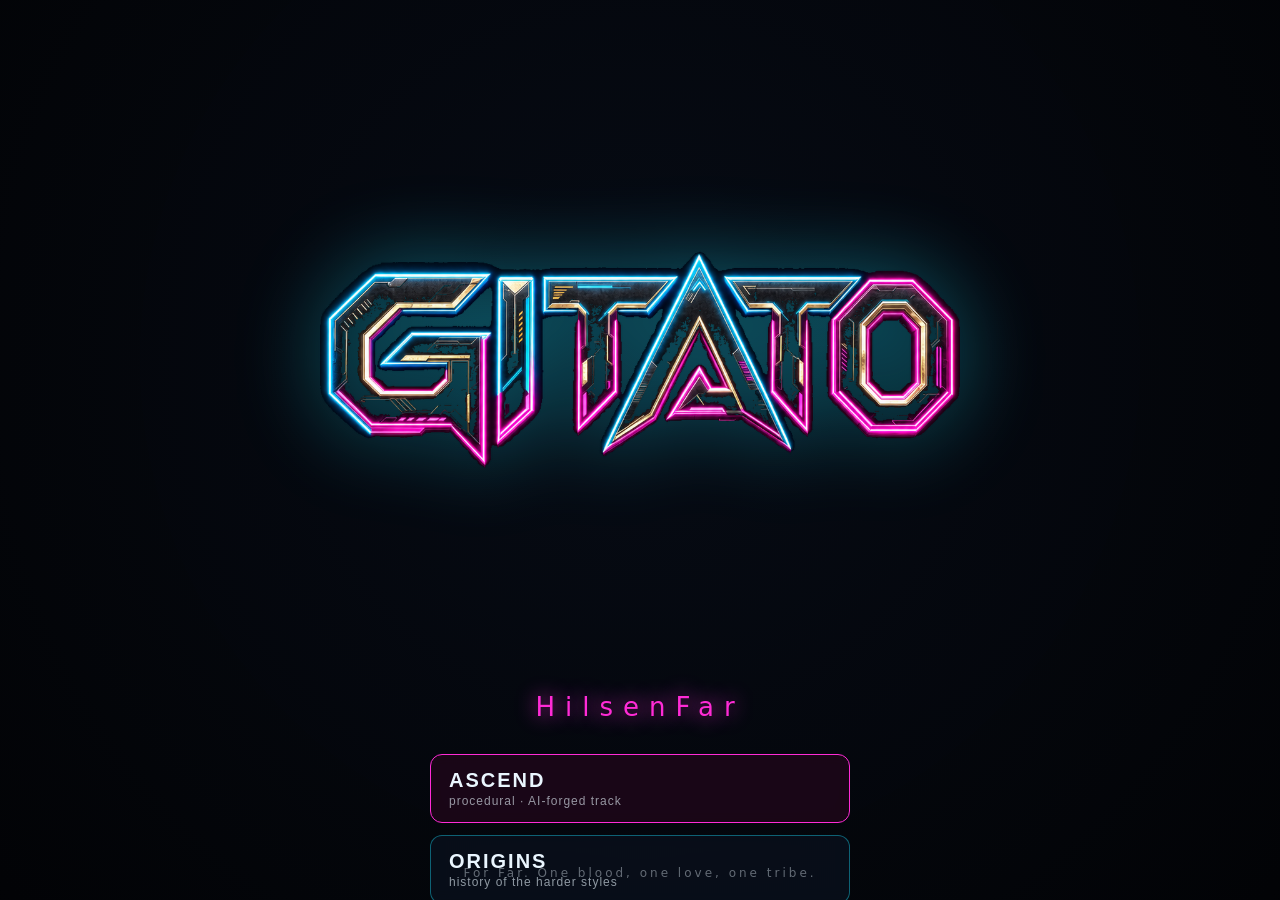
==== index.html @ 451d76e0 "Android app: signed TWA APK + assetlinks + download link on the title screen Co-Authored-By: Claude " ====
<!doctype html>
<html lang="en">
<head>
  <meta charset="utf-8" />
  <meta name="viewport" content="width=device-width, initial-scale=1, viewport-fit=cover" />
  <title>GITATO – HilsenFar</title>
  <meta name="description" content="REZ-style on-rails rhythm flyer for the hard-electronic underground. Play in your browser." />
  <meta name="theme-color" content="#04060a" />
  <link rel="manifest" href="./manifest.webmanifest" />
  <link rel="icon" type="image/png" href="./icons/icon-192.png" />
  <link rel="apple-touch-icon" href="./icons/icon-180.png" />
  <meta property="og:title" content="GITATO – HilsenFar" />
  <meta property="og:description" content="On-rails lock-on rhythm flyer. Hard genres, synesthetic visuals, play free in the browser." />
  <link rel="stylesheet" href="./style.css" />
  <script>
    // PWA: register only on real https deploys (not localhost dev, not Electron file://)
    if ('serviceWorker' in navigator && location.protocol === 'https:') {
      addEventListener('load', () => navigator.serviceWorker.register('./sw.js'));
    }
  </script>
</head>
<body>
  <canvas id="game"></canvas>

  <!-- HUD overlay -->
  <div id="hud" class="hidden">
    <div id="hud-top">
      <div id="combo"><span id="combo-x">x0</span><span id="combo-label">COMBO</span></div>
      <div id="score-wrap"><span id="score">0</span><span id="score-label">SCORE</span></div>
    </div>
    <div id="hud-left">
      <div id="energy-wrap"><div id="energy-bar"></div></div>
      <div id="energy-label">ENERGY</div>
    </div>
    <div id="hud-right">
      <div id="drop-wrap"><div id="drop-bar"></div></div>
      <div id="drop-label">DROP</div>
    </div>
    <div id="judgement"></div>
    <div id="rank-flash"></div>
    <div id="rec-dot" class="hidden">● REC</div>
    <div id="theme-badge"></div>
  </div>

  <!-- Reticle -->
  <div id="reticle" class="hidden"></div>
  <!-- Touch DROP button (coarse pointers only; lights up when the meter is full) -->
  <button id="drop-btn" class="hidden">DROP</button>
  <!-- In-game cockpit avatar (chosen Conduit) -->
  <img id="cockpit-avatar" class="hidden" alt="" />

  <!-- Menus -->
  <div id="screen-title" class="screen">
    <img id="logo" alt="GITATO" />
    <div id="subtitle">HilsenFar</div>
    <div class="menu">
      <button class="btn primary" data-action="ascend">ASCEND <span>procedural · AI-forged track</span></button>
      <button class="btn" data-action="origins">ORIGINS <span>history of the harder styles</span></button>
      <button class="btn" data-action="import">IMPORT TRACK <span>play your own audio</span></button>
      <button class="btn" data-action="jukebox">PLAY MUSIC <span>endless generated mix · no gameplay</span></button>
      <button class="btn" data-action="practice">PRACTICE <span>slow-mode, wider windows</span></button>
      <button class="btn" data-action="settings">SETTINGS</button>
    </div>
    <div id="theme-picker">
      <span>THEME:</span>
      <button class="theme-opt active" data-theme="industrial">Industrial</button>
      <button class="theme-opt" data-theme="chicken">Chickens</button>
      <button class="theme-opt" data-theme="unicorn">Unicorns</button>
      <button class="theme-opt" data-theme="auto">Auto-detect</button>
    </div>
    <div id="char-picker">
      <span>CONDUIT:</span>
      <button class="char-opt" data-char="female"><img src="./assets/chars/female.webp" alt="Female"/><em>Female</em></button>
      <button class="char-opt" data-char="male"><img src="./assets/chars/male.webp" alt="Male"/><em>Male</em></button>
      <button class="char-opt active" data-char="nogender"><img src="./assets/chars/nogender.webp" alt="No gender"/><em>No gender</em></button>
    </div>
    <div id="buffer-picker">
      <span>REACTION BUFFER:</span>
      <input id="buffer-slider" type="range" min="1.0" max="15.0" step="0.1" value="6.0" />
      <span id="buffer-value">6.0s</span>
      <em>more time to read incoming objects (music + visuals unchanged)</em>
    </div>
    <a id="apk-link" href="./gitato.apk" download>📱 GET THE ANDROID APP (.apk)</a>
    <div id="tribute-credit">For Far. One blood, one love, one tribe.</div>
    <div id="controls-hint">
      <span class="ch pointer-fine"><b>Mouse/Click</b> aim & fire · shoot to the beat · <b>SPACE</b> drop</span>
      <span class="ch pointer-fine"><b>🎮 Pad</b> L-stick aim · <b>R2/A</b> fire · <b>X/□</b> drop · <b>L1</b> dodge · <b>Options</b> pause</span>
      <span class="ch pointer-coarse"><b>👆 Touch</b> hold & drag to paint targets · release to fire · tap <b>DROP</b> when it glows</span>
    </div>
    <button id="demucs-btn" class="hidden">⚙ ENABLE REAL KICK (Demucs)</button>
  </div>

  <div id="screen-local-loops" class="screen hidden">
    <div class="forge-title">LOCAL LOOPS</div>
    <div class="forge-sub">Select an auto-imported loop to play</div>
    <div id="local-loops-list" style="display:flex; flex-direction:column; gap:8px; width:min(90vw, 600px); max-height: 60vh; overflow-y:auto; padding-right:10px; margin-top:20px; text-align:left;">
      <!-- Populated dynamically -->
    </div>
    <button class="btn" style="margin-top:20px; width:min(90vw, 600px);" data-action="to-title">BACK TO MENU</button>
  </div>

  <div id="screen-settings" class="screen hidden">
    <div class="forge-title">SETTINGS</div>
    <div class="menu">
      <div id="settings-reinforce" style="display:flex; flex-direction:column; gap:8px; margin-bottom: 20px; align-items:center;">
        <span style="font-size: 14px; letter-spacing: 2px;">KICK REINFORCEMENT:</span>
        <input id="settings-kick-slider" type="range" min="0" max="1" step="0.05" value="0" style="width: 100%; accent-color: var(--cyan); cursor: pointer;" />
        <span style="font-size: 11px; opacity: 0.7; text-align:center;">Extra synthesized kick on top of the track — OFF by default. It follows the track's beatgrid and goes quiet in breakdowns.</span>
      </div>
      <button class="btn" data-action="to-title">BACK TO MENU</button>
    </div>
  </div>

  <div id="screen-forge" class="screen hidden">
    <div class="forge-title">FORGING TRACK</div>
    <div class="forge-sub" id="forge-genre">hardtechno · 150 BPM</div>
    <div id="forge-spinner"></div>
    <div class="forge-status" id="forge-status">summoning the kick…</div>
  </div>

  <div id="screen-results" class="screen hidden">
    <div id="result-rank">S</div>
    <div id="result-stats"></div>
    <div class="menu">
      <button class="btn primary" data-action="retry">ONE MORE</button>
      <button class="btn" data-action="save-video">SAVE VIDEO (4K/60)</button>
      <button class="btn" data-action="save-audio">SAVE AUDIO (lossless)</button>
      <button class="btn" data-action="share">SHARE…</button>
      <button class="btn" data-action="to-title">MENU</button>
    </div>
    <div id="ownership-note">Your run, your track — yours to keep, post & monetize.</div>
  </div>

  <input id="file-import" type="file" accept="audio/*" class="hidden" />

  <div id="screen-jukebox" class="screen hidden">
    <div id="jb-title">GITATO RADIO</div>
    <div id="jb-now">
      <div id="jb-genre">—</div>
      <div id="jb-bpm">— BPM</div>
      <div id="jb-viz"><span></span><span></span><span></span><span></span><span></span></div>
    </div>
    <div id="jb-sliders">
      <label>HARDNESS <input type="range" min="0" max="100" value="60" data-vibe="hardness"></label>
      <label>SPEED <input type="range" min="0" max="100" value="60" data-vibe="speed"></label>
      <label>DARKNESS <input type="range" min="0" max="100" value="50" data-vibe="darkness"></label>
      <label>BOUNCE <input type="range" min="0" max="100" value="60" data-vibe="bounce"></label>
      <label>PSYCHEDELIC <input type="range" min="0" max="100" value="30" data-vibe="psy"></label>
    </div>
    <div id="jb-controls">
      <button class="jb-btn" data-jb="dislike" title="Dislike">👎</button>
      <button class="jb-btn" data-jb="like" title="Like">👍</button>
      <button class="jb-btn big" data-jb="skip" title="Skip">⏭</button>
      <button class="jb-btn" data-jb="save" title="Save audio">💾</button>
      <button class="jb-btn" data-jb="share" title="Share">↗</button>
    </div>
    <div id="jb-learn">learning your taste · <span id="jb-conf">0%</span> · top: <span id="jb-top">—</span></div>
    <button class="btn" data-jb="stop" style="width:min(86vw,420px)">BACK TO MENU</button>
  </div>
  <script defer src="./app.bundle.js"></script>
</body>
</html>
---- style.css ----
:root{ --cyan:#19e0ff; --mag:#ff2bd6; --red:#ff2b4e; --gold:#ffe08a; --bg:#04060a; }
*{ margin:0; padding:0; box-sizing:border-box; }
html,body{ width:100%; height:100%; overflow:hidden; background:var(--bg); color:#eaf6ff;
  font-family:'Rajdhani','Segoe UI',system-ui,sans-serif; user-select:none; }
#game{ position:fixed; inset:0; width:100%; height:100%; display:block; touch-action:none; }
.hidden{ display:none !important; }

/* touch DROP button — only rendered on coarse pointers during a run */
#drop-btn{ position:fixed; right:max(18px, env(safe-area-inset-right)); bottom:max(84px, calc(env(safe-area-inset-bottom) + 64px));
  z-index:12; width:88px; height:88px; border-radius:50%; pointer-events:auto; cursor:pointer;
  background:rgba(10,18,30,.55); color:rgba(234,246,255,.45); font-weight:800; font-size:16px; letter-spacing:2px;
  border:2px solid rgba(25,224,255,.25); backdrop-filter:blur(4px); transition:.2s; touch-action:none; }
#drop-btn.ready{ color:#04121a; background:linear-gradient(135deg,var(--cyan),#fff); border-color:#fff;
  box-shadow:0 0 34px var(--cyan); animation:dropPulse .8s ease-in-out infinite alternate; }
@keyframes dropPulse{ to{ transform:scale(1.08); box-shadow:0 0 50px var(--cyan); } }

/* control hints per input type */
.pointer-coarse{ display:none; }
@media (pointer: coarse){
  .pointer-fine{ display:none; }
  .pointer-coarse{ display:flex; }
}

/* HUD */
#hud{ position:fixed; inset:0; pointer-events:none; z-index:10;
  text-shadow:0 0 12px rgba(25,224,255,.5); }
#hud-top{ position:absolute; top:24px; left:0; right:0; display:flex; justify-content:space-between; padding:0 36px; }
#combo{ display:flex; flex-direction:column; }
#combo-x{ font-size:64px; font-weight:800; line-height:.9; color:#fff;
  text-shadow:0 0 24px var(--cyan); transition:transform .08s, color .2s; }
#combo-label{ font-size:14px; letter-spacing:4px; opacity:.7; }
#score-wrap{ text-align:right; }
#score{ font-size:40px; font-weight:700; color:var(--gold); text-shadow:0 0 18px var(--gold); }
#score-label{ display:block; font-size:13px; letter-spacing:4px; opacity:.7; }
#hud-left,#hud-right{ position:absolute; top:50%; transform:translateY(-50%); width:18px; height:42vh; }
#hud-left{ left:30px; } #hud-right{ right:30px; }
#energy-wrap,#drop-wrap{ position:absolute; inset:0; border:2px solid rgba(255,255,255,.25);
  border-radius:10px; overflow:hidden; background:rgba(0,0,0,.4); }
#energy-bar{ position:absolute; bottom:0; left:0; right:0; height:100%; background:linear-gradient(0deg,var(--red),var(--gold));
  transition:height .12s; }
#drop-bar{ position:absolute; bottom:0; left:0; right:0; height:0%; background:linear-gradient(0deg,var(--cyan),#fff);
  transition:height .12s; }
#energy-label,#drop-label{ position:absolute; bottom:-26px; left:50%; transform:translateX(-50%);
  font-size:11px; letter-spacing:3px; opacity:.7; white-space:nowrap; }
#judgement{ position:absolute; top:38%; left:50%; transform:translate(-50%,-50%); font-size:54px;
  font-weight:800; opacity:0; letter-spacing:2px; }
#rank-flash{ position:absolute; top:50%; left:50%; transform:translate(-50%,-50%); font-size:200px;
  font-weight:900; opacity:0; color:#fff; }
#rec-dot{ position:absolute; top:24px; left:50%; transform:translateX(-50%); color:var(--red);
  font-weight:700; letter-spacing:2px; animation:blink 1s steps(2) infinite; }
@keyframes blink{ 50%{ opacity:.25 } }
#theme-badge{ position:absolute; bottom:24px; left:50%; transform:translateX(-50%); font-size:13px;
  letter-spacing:3px; opacity:.6; text-transform:uppercase; }

/* Reticle */
#reticle{ position:fixed; width:60px; height:60px; margin:-30px 0 0 -30px; z-index:11; pointer-events:none;
  border:2px solid var(--cyan); border-radius:50%; box-shadow:0 0 18px var(--cyan), inset 0 0 12px var(--cyan);
  transition:width .06s,height .06s,border-color .1s; }
#reticle.charging{ border-color:var(--gold); box-shadow:0 0 26px var(--gold), inset 0 0 16px var(--gold); }

/* Screens */
.screen{ position:fixed; inset:0; z-index:20; display:flex; flex-direction:column; align-items:center;
  gap:18px; background:radial-gradient(circle at 50% 40%, rgba(8,14,24,.82), rgba(2,3,6,.96)); overflow-y:auto; overflow-x:hidden; padding: 40px 0; }
.screen > :first-child { margin-top: auto; }
.screen > :last-child { margin-bottom: auto; }
.screen::-webkit-scrollbar { width: 8px; }
.screen::-webkit-scrollbar-thumb { background: rgba(25,224,255,.4); border-radius: 4px; }
#logo{ width:min(56vw,640px); filter:drop-shadow(0 0 40px rgba(25,224,255,.4)); }
#subtitle{ font-size:26px; letter-spacing:10px; color:var(--mag); text-shadow:0 0 20px var(--mag); margin-top:-6px; }
.menu{ display:flex; flex-direction:column; gap:12px; margin-top:14px; width:min(86vw,420px); }
.btn{ pointer-events:auto; cursor:pointer; background:rgba(10,18,30,.7); color:#eaf6ff;
  border:1.5px solid rgba(25,224,255,.4); border-radius:12px; padding:14px 18px; font-size:20px; font-weight:700;
  letter-spacing:2px; text-align:left; transition:.15s; backdrop-filter:blur(6px); }
.btn span{ display:block; font-size:12px; font-weight:400; opacity:.6; letter-spacing:1px; margin-top:2px; }
.btn:hover{ border-color:var(--cyan); box-shadow:0 0 24px rgba(25,224,255,.35); transform:translateY(-1px); }
.btn.primary{ border-color:var(--mag); background:rgba(40,8,30,.6); }
.btn.primary:hover{ box-shadow:0 0 30px rgba(255,43,214,.4); }
#theme-picker{ display:flex; gap:8px; align-items:center; margin-top:10px; font-size:13px; letter-spacing:2px; opacity:.85; }
.theme-opt{ pointer-events:auto; cursor:pointer; background:rgba(10,18,30,.6); border:1px solid rgba(255,255,255,.2);
  color:#cfe; border-radius:20px; padding:6px 14px; font-size:13px; }
.theme-opt.active{ border-color:var(--mag); color:#fff; box-shadow:0 0 14px rgba(255,43,214,.4); }
#tribute-credit{ position:absolute; bottom:20px; font-size:12px; letter-spacing:3px; opacity:.4; }
#apk-link{ pointer-events:auto; margin-top:8px; font-size:12px; letter-spacing:2px; color:#7CFFB0;
  text-decoration:none; border:1px solid rgba(124,255,176,.35); border-radius:18px; padding:7px 16px; transition:.15s; }
#apk-link:hover{ border-color:#7CFFB0; box-shadow:0 0 16px rgba(124,255,176,.35); }
#demucs-btn{ position:absolute; bottom:44px; right:24px; pointer-events:auto; cursor:pointer;
  background:rgba(10,18,30,.6); border:1px solid rgba(25,224,255,.35); color:#cfe; border-radius:18px;
  padding:7px 14px; font-size:12px; letter-spacing:1px; }
#demucs-btn:hover{ border-color:var(--cyan); box-shadow:0 0 14px rgba(25,224,255,.3); }
#demucs-btn.installed{ border-color:#7CFFB0; color:#bfffd6; }
#pad-toast{ position:fixed; top:20px; left:50%; transform:translateX(-50%); z-index:30; background:rgba(8,14,24,.9); border:1px solid var(--cyan); color:#eaf6ff; border-radius:20px;
  padding:8px 18px; font-size:14px; letter-spacing:1px; opacity:0; transition:opacity .3s;
  box-shadow:0 0 20px rgba(25,224,255,.4); pointer-events:none; }
#controls-hint{ margin-top:10px; display:flex; flex-direction:column; gap:3px; opacity:.55; font-size:11px; letter-spacing:.5px; }
#controls-hint .ch b{ color:var(--cyan); font-weight:600; }

/* Reaction-buffer slider (player-controlled lead window for incoming objects) */
#buffer-picker{ display:flex; gap:10px; align-items:center; margin-top:14px; font-size:13px; letter-spacing:2px; flex-wrap:wrap; justify-content:center; }
#buffer-picker > span{ opacity:.7; }
#buffer-picker em{ font-style:normal; opacity:.55; font-size:11px; letter-spacing:1px; }
#buffer-value{ color:var(--cyan); min-width:42px; text-align:right; font-variant-numeric:tabular-nums; }
#buffer-slider{ width:min(60vw, 320px); accent-color:var(--cyan); pointer-events:auto; cursor:pointer; }

/* Character picker */
#char-picker{ display:flex; gap:12px; align-items:center; margin-top:14px; font-size:13px; letter-spacing:2px; }
#char-picker > span{ opacity:.7; }
.char-opt{ pointer-events:auto; cursor:pointer; background:rgba(10,18,30,.5); border:1.5px solid rgba(255,255,255,.18);
  border-radius:12px; padding:6px 6px 4px; display:flex; flex-direction:column; align-items:center; gap:2px; transition:.15s; }
.char-opt img{ width:64px; height:86px; object-fit:contain; filter:drop-shadow(0 0 8px rgba(25,224,255,.3)); }
.char-opt em{ font-style:normal; font-size:11px; letter-spacing:1px; opacity:.7; }
.char-opt.active{ border-color:var(--cyan); box-shadow:0 0 20px rgba(25,224,255,.4); background:rgba(8,30,40,.6); }
.char-opt.active em{ opacity:1; color:#fff; }

/* In-game cockpit avatar */
#cockpit-avatar{ position:fixed; bottom:0; left:50%; transform:translateX(-50%); height:26vh; z-index:9;
  pointer-events:none; opacity:.9; filter:drop-shadow(0 0 24px rgba(25,224,255,.35)); transition:opacity .3s; }

/* Forge */
.forge-title{ font-size:44px; font-weight:800; letter-spacing:8px; color:#fff; text-shadow:0 0 30px var(--cyan); }
.forge-sub{ font-size:18px; letter-spacing:3px; color:var(--mag); }
#forge-spinner{ width:120px; height:120px; border:4px solid rgba(25,224,255,.15); border-top-color:var(--cyan);
  border-radius:50%; animation:spin .8s linear infinite; margin:10px; }
@keyframes spin{ to{ transform:rotate(360deg) } }
.forge-status{ font-size:15px; opacity:.7; letter-spacing:2px; }

/* Results */
#result-rank{ font-size:180px; font-weight:900; color:#fff; text-shadow:0 0 50px var(--gold); line-height:1; }
#result-stats{ font-size:18px; opacity:.85; text-align:center; line-height:1.8; }
#ownership-note{ position:absolute; bottom:24px; font-size:13px; letter-spacing:2px; opacity:.5; }

/* Jukebox / GITATO RADIO */
#jb-title{ font-size:40px; font-weight:900; letter-spacing:10px; color:#fff; text-shadow:0 0 28px var(--mag); }
#jb-now{ text-align:center; margin:6px 0 4px; }
#jb-genre{ font-size:30px; font-weight:800; letter-spacing:4px; color:var(--cyan); text-transform:uppercase; text-shadow:0 0 20px var(--cyan); }
#jb-bpm{ font-size:14px; letter-spacing:4px; opacity:.7; }
#jb-viz{ display:flex; gap:6px; justify-content:center; height:48px; align-items:flex-end; margin-top:12px; }
#jb-viz span{ width:10px; background:linear-gradient(0deg,var(--mag),var(--cyan)); border-radius:3px; height:20%; box-shadow:0 0 10px var(--cyan); animation:jbbar .6s ease-in-out infinite alternate; }
#jb-viz span:nth-child(2){ animation-delay:.1s } #jb-viz span:nth-child(3){ animation-delay:.2s }
#jb-viz span:nth-child(4){ animation-delay:.3s } #jb-viz span:nth-child(5){ animation-delay:.15s }
@keyframes jbbar{ to{ height:100% } }
#jb-sliders{ display:flex; flex-direction:column; gap:8px; width:min(86vw,420px); margin-top:8px; }
#jb-sliders label{ display:flex; align-items:center; justify-content:space-between; gap:12px; font-size:12px; letter-spacing:2px; opacity:.85; }
#jb-sliders input[type=range]{ flex:1; accent-color:var(--mag); cursor:pointer; }
#jb-controls{ display:flex; gap:14px; align-items:center; margin-top:16px; }
.jb-btn{ pointer-events:auto; cursor:pointer; width:52px; height:52px; border-radius:50%; font-size:22px;
  background:rgba(10,18,30,.7); border:1.5px solid rgba(25,224,255,.4); color:#eaf6ff; transition:.15s; display:flex; align-items:center; justify-content:center; }
.jb-btn:hover{ border-color:var(--cyan); box-shadow:0 0 20px rgba(25,224,255,.4); transform:translateY(-2px); }
.jb-btn.big{ width:64px; height:64px; font-size:28px; border-color:var(--mag); }
#jb-learn{ font-size:12px; letter-spacing:2px; opacity:.6; margin-top:14px; }
#jb-learn span{ color:var(--cyan); }

/* ------------- mobile ------------- */
@media (max-width: 640px){
  #hud-top{ top:14px; padding:0 16px; }
  #combo-x{ font-size:38px; }
  #combo-label{ font-size:11px; letter-spacing:3px; }
  #score{ font-size:26px; }
  #score-label{ font-size:10px; letter-spacing:3px; }
  #hud-left{ left:10px; } #hud-right{ right:10px; }
  #hud-left,#hud-right{ width:14px; height:32vh; }
  #energy-label,#drop-label{ font-size:9px; letter-spacing:2px; }
  #judgement{ font-size:32px; }
  #rank-flash{ font-size:110px; }
  #rec-dot{ top:14px; font-size:12px; }
  #theme-badge{ bottom:12px; font-size:10px; }
  #cockpit-avatar{ height:16vh; }
  #reticle{ width:74px; height:74px; margin:-37px 0 0 -37px; }

  .screen{ gap:12px; padding:24px 0; }
  #logo{ width:min(74vw,340px); }
  #subtitle{ font-size:18px; letter-spacing:6px; }
  .menu{ gap:9px; width:min(92vw,420px); }
  .btn{ padding:12px 16px; font-size:17px; }
  #theme-picker{ flex-wrap:wrap; justify-content:center; max-width:94vw; }
  #char-picker{ flex-wrap:wrap; justify-content:center; }
  .char-opt img{ width:52px; height:70px; }
  #buffer-picker{ max-width:94vw; }
  #buffer-slider{ width:min(70vw,320px); }
  #controls-hint{ padding:0 14px; text-align:center; align-items:center; }
  #tribute-credit{ position:static; margin-top:6px; }
  #demucs-btn{ position:static; margin-top:8px; }

  .forge-title{ font-size:28px; letter-spacing:5px; }
  .forge-sub{ font-size:15px; }
  #forge-spinner{ width:80px; height:80px; }

  #result-rank{ font-size:110px; }
  #result-stats{ font-size:15px; padding:0 16px; }
  #ownership-note{ position:static; margin-top:8px; padding:0 16px; text-align:center; }

  #jb-title{ font-size:26px; letter-spacing:6px; }
  #jb-genre{ font-size:22px; }
  .jb-btn{ width:56px; height:56px; }
  .jb-btn.big{ width:68px; height:68px; }
}
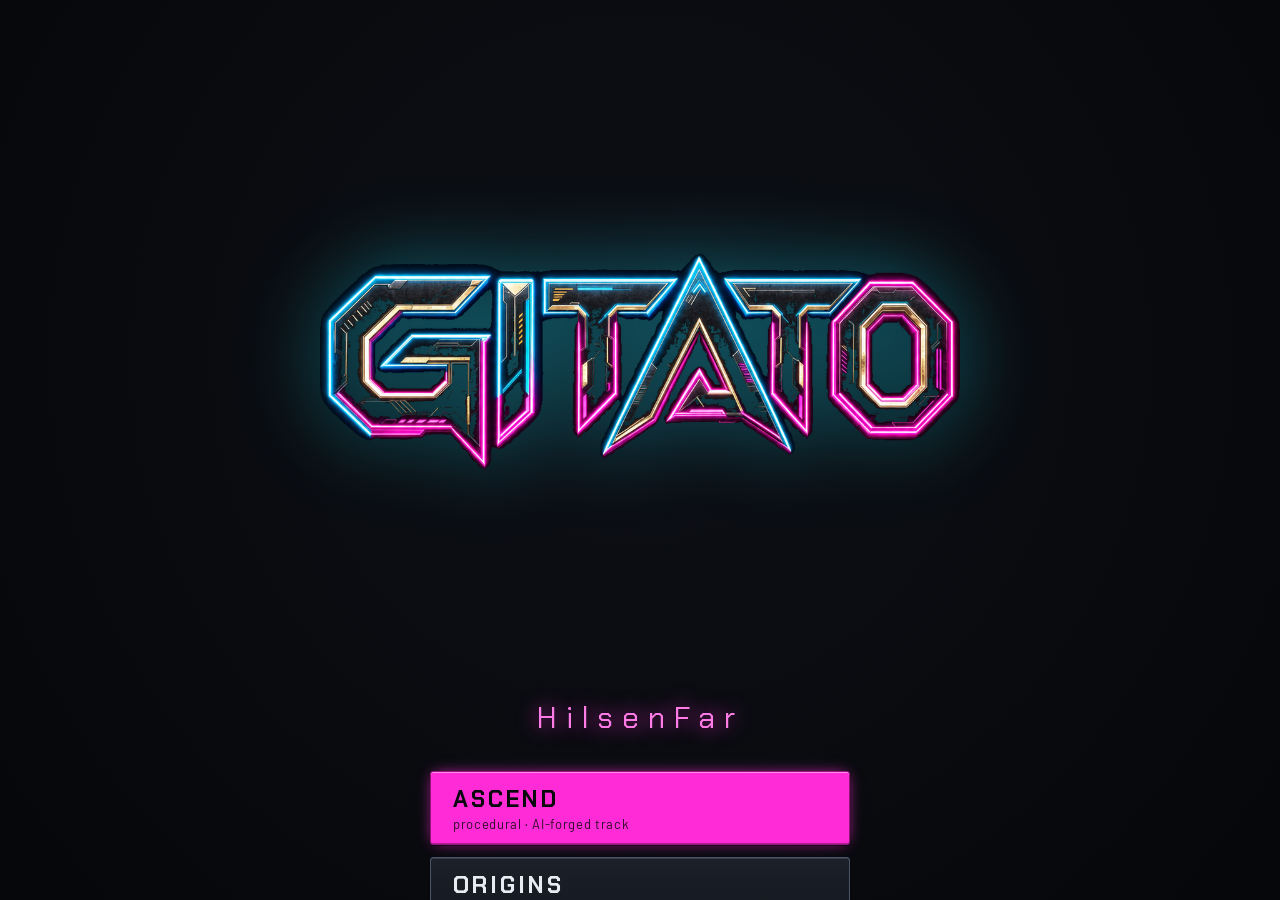
==== commit e4a7bea5: "Graphic overhaul: adopt GITATO Design System v2 Machined-signage visual language across every surfac" ====
--- a/index.html
+++ b/index.html
@@ -11,6 +11,13 @@
   <link rel="apple-touch-icon" href="./icons/icon-180.png" />
   <meta property="og:title" content="GITATO – HilsenFar" />
   <meta property="og:description" content="On-rails lock-on rhythm flyer. Hard genres, synesthetic visuals, play free in the browser." />
+  <!-- Brand typography. v1 asked for Rajdhani in style.css and never fetched it,
+       so the game rendered in Segoe UI. Loaded the same way beatsurfer does. -->
+  <link rel="preconnect" href="https://fonts.googleapis.com">
+  <link rel="preconnect" href="https://fonts.gstatic.com" crossorigin>
+  <link href="https://fonts.googleapis.com/css2?family=Orbitron:wght@700;800;900&family=Chakra+Petch:wght@500;600;700&family=Barlow:wght@400;500;600;700&display=swap" rel="stylesheet">
+  <!-- GITATO Design System v2 — must come before style.css so the surface can override -->
+  <link rel="stylesheet" href="./ds.css" />
   <link rel="stylesheet" href="./style.css" />
   <script>
     // PWA: register only on real https deploys (not localhost dev, not Electron file://)
@@ -19,14 +26,14 @@
     }
   </script>
 </head>
-<body>
+<body data-gt="game">
   <canvas id="game"></canvas>
 
   <!-- HUD overlay -->
   <div id="hud" class="hidden">
     <div id="hud-top">
-      <div id="combo"><span id="combo-x">x0</span><span id="combo-label">COMBO</span></div>
-      <div id="score-wrap"><span id="score">0</span><span id="score-label">SCORE</span></div>
+      <div id="combo"><span id="combo-x" class="gt-num">x0</span><span id="combo-label">COMBO</span></div>
+      <div id="score-wrap"><span id="score" class="gt-num">0</span><span id="score-label">SCORE</span></div>
     </div>
     <div id="hud-left">
       <div id="energy-wrap"><div id="energy-bar"></div></div>
@@ -77,23 +84,23 @@
     <div id="buffer-picker">
       <span>REACTION BUFFER:</span>
       <input id="buffer-slider" type="range" min="1.0" max="15.0" step="0.1" value="6.0" />
-      <span id="buffer-value">6.0s</span>
+      <span id="buffer-value" class="gt-num">6.0s</span>
       <em>more time to read incoming objects (music + visuals unchanged)</em>
     </div>
-    <a id="apk-link" href="./gitato.apk" download>📱 GET THE ANDROID APP (.apk)</a>
+    <a id="apk-link" href="./gitato.apk" download><svg class="gi" aria-hidden="true"><use href="./icons.svg#gi-phone"></use></svg>GET THE ANDROID APP (.apk)</a>
     <div id="tribute-credit">For Far. One blood, one love, one tribe.</div>
+    <button id="demucs-btn" class="hidden"><svg class="gi" aria-hidden="true"><use href="./icons.svg#gi-gear"></use></svg>ENABLE REAL KICK (Demucs)</button>
     <div id="controls-hint">
-      <span class="ch pointer-fine"><b>Mouse/Click</b> aim & fire · shoot to the beat · <b>SPACE</b> drop</span>
-      <span class="ch pointer-fine"><b>🎮 Pad</b> L-stick aim · <b>R2/A</b> fire · <b>X/□</b> drop · <b>L1</b> dodge · <b>Options</b> pause</span>
-      <span class="ch pointer-coarse"><b>👆 Touch</b> hold & drag to paint targets · release to fire · tap <b>DROP</b> when it glows</span>
+      <span class="ch pointer-fine"><b>Mouse/Click</b> aim &amp; fire · shoot to the beat · <b>SPACE</b> drop</span>
+      <span class="ch pointer-fine"><svg class="gi" aria-hidden="true"><use href="./icons.svg#gi-gamepad"></use></svg><b>Pad</b> L-stick aim · <b>R2/A</b> fire · <b>X/□</b> drop · <b>L1</b> dodge · <b>Options</b> pause</span>
+      <span class="ch pointer-coarse"><svg class="gi" aria-hidden="true"><use href="./icons.svg#gi-touch"></use></svg><b>Touch</b> hold &amp; drag to paint targets · release to fire · tap <b>DROP</b> when it glows</span>
     </div>
-    <button id="demucs-btn" class="hidden">⚙ ENABLE REAL KICK (Demucs)</button>
   </div>
 
   <div id="screen-local-loops" class="screen hidden">
     <div class="forge-title">LOCAL LOOPS</div>
     <div class="forge-sub">Select an auto-imported loop to play</div>
-    <div id="local-loops-list" style="display:flex; flex-direction:column; gap:8px; width:min(90vw, 600px); max-height: 60vh; overflow-y:auto; padding-right:10px; margin-top:20px; text-align:left;">
+    <div id="local-loops-list">
       <!-- Populated dynamically -->
     </div>
     <button class="btn" style="margin-top:20px; width:min(90vw, 600px);" data-action="to-title">BACK TO MENU</button>
@@ -102,13 +109,25 @@
   <div id="screen-settings" class="screen hidden">
     <div class="forge-title">SETTINGS</div>
     <div class="menu">
-      <div id="settings-reinforce" style="display:flex; flex-direction:column; gap:8px; margin-bottom: 20px; align-items:center;">
-        <span style="font-size: 14px; letter-spacing: 2px;">KICK REINFORCEMENT:</span>
-        <input id="settings-kick-slider" type="range" min="0" max="1" step="0.05" value="0" style="width: 100%; accent-color: var(--cyan); cursor: pointer;" />
-        <span style="font-size: 11px; opacity: 0.7; text-align:center;">Extra synthesized kick on top of the track — OFF by default. It follows the track's beatgrid and goes quiet in breakdowns.</span>
+      <div id="settings-reinforce">
+        <span class="setting-label">KICK REINFORCEMENT:</span>
+        <input id="settings-kick-slider" type="range" min="0" max="1" step="0.05" value="0" />
+        <span class="setting-note">Extra synthesized kick on top of the track — OFF by default. It follows the track's beatgrid and goes quiet in breakdowns.</span>
       </div>
+      <button class="btn" id="settings-hitsound-btn">HIT SOUNDS: ON <span>the little blips when you lock &amp; hit targets</span></button>
       <button class="btn" data-action="to-title">BACK TO MENU</button>
     </div>
+  </div>
+
+  <div id="screen-pause" class="screen hidden">
+    <div class="forge-title">PAUSED</div>
+    <div class="menu">
+      <button class="btn primary" data-action="resume">RESUME</button>
+      <button class="btn" data-action="restart">RESTART RUN <span>new forge, same mode</span></button>
+      <button class="btn" data-action="pause-settings">SETTINGS</button>
+      <button class="btn" data-action="quit-run">QUIT TO MENU</button>
+    </div>
+    <div id="pause-hint" class="pointer-fine">ESC RESUMES</div>
   </div>
 
   <div id="screen-forge" class="screen hidden">
@@ -137,7 +156,7 @@
     <div id="jb-title">GITATO RADIO</div>
     <div id="jb-now">
       <div id="jb-genre">—</div>
-      <div id="jb-bpm">— BPM</div>
+      <div id="jb-bpm" class="gt-num">— BPM</div>
       <div id="jb-viz"><span></span><span></span><span></span><span></span><span></span></div>
     </div>
     <div id="jb-sliders">
@@ -148,13 +167,13 @@
       <label>PSYCHEDELIC <input type="range" min="0" max="100" value="30" data-vibe="psy"></label>
     </div>
     <div id="jb-controls">
-      <button class="jb-btn" data-jb="dislike" title="Dislike">👎</button>
-      <button class="jb-btn" data-jb="like" title="Like">👍</button>
-      <button class="jb-btn big" data-jb="skip" title="Skip">⏭</button>
-      <button class="jb-btn" data-jb="save" title="Save audio">💾</button>
-      <button class="jb-btn" data-jb="share" title="Share">↗</button>
+      <button class="jb-btn" data-jb="dislike" title="Dislike" aria-label="Dislike"><svg class="gi" aria-hidden="true"><use href="./icons.svg#gi-thumb-down"></use></svg></button>
+      <button class="jb-btn" data-jb="like" title="Like" aria-label="Like"><svg class="gi" aria-hidden="true"><use href="./icons.svg#gi-thumb-up"></use></svg></button>
+      <button class="jb-btn big" data-jb="skip" title="Skip" aria-label="Skip"><svg class="gi" aria-hidden="true"><use href="./icons.svg#gi-skip-fwd"></use></svg></button>
+      <button class="jb-btn" data-jb="save" title="Save audio" aria-label="Save audio"><svg class="gi" aria-hidden="true"><use href="./icons.svg#gi-save"></use></svg></button>
+      <button class="jb-btn" data-jb="share" title="Share" aria-label="Share"><svg class="gi" aria-hidden="true"><use href="./icons.svg#gi-share"></use></svg></button>
     </div>
-    <div id="jb-learn">learning your taste · <span id="jb-conf">0%</span> · top: <span id="jb-top">—</span></div>
+    <div id="jb-learn">learning your taste · <span id="jb-conf" class="gt-num">0%</span> · top: <span id="jb-top">—</span></div>
     <button class="btn" data-jb="stop" style="width:min(86vw,420px)">BACK TO MENU</button>
   </div>
   <script defer src="./app.bundle.js"></script>
--- a/ds.css
+++ b/ds.css
@@ -0,0 +1,675 @@
+/* ═══════════════════════════════════════════════════════════════════════════
+   GITATO DESIGN SYSTEM v2
+   One file. No build step. Drop it in before a surface's own styles:
+
+       <link rel="stylesheet" href="ds.css">
+
+   WHY v2 EXISTS
+   v1 was a *mirror* of what each site already did — five competing palettes
+   written down as .theme-* scopes. Nobody imported it, so the portfolio drifted:
+   ten separate :root blocks, --line at .16 on one surface and .18 on another,
+   MedieStudio on a stock VSCode blue, the RL tracker on GitHub's palette, and
+   zero :focus-visible anywhere. v2 is prescriptive instead: one substrate, one
+   ink ramp, one set of signals, and per-product themes that turn exactly five
+   knobs.
+
+   THE MODEL — "machined signage"
+   The page is an anodised near-black steel panel. Controls are plates cut and
+   fixed to it. Neon is not a box-shadow smeared under a box; it is an *emissive
+   plate*: a lit face carrying dark stencil text, the way real illuminated
+   signage works.
+
+   That is a design choice with a measurement behind it. White text fails WCAG AA
+   on every one of our signal colours (best case 3.86:1 on violet). Dark text
+   passes on every one (worst case 5.17:1 on violet). Lit-face-with-dark-text is
+   both the more authentic look and the only accessible one.
+
+   THE RULE THAT KEEPS IT HONEST
+   A raw signal colour (--sig-cyan) may fill a plate, draw a rule, or fill a
+   glyph. It may never carry text. Text uses the -ink variant, or --ink-on-lit
+   when it sits on a lit face. Follow that and no text in the system can drop
+   below 4.5:1, whatever surface it lands on.
+   ═══════════════════════════════════════════════════════════════════════════ */
+
+/* ── Fonts ──────────────────────────────────────────────────────────────────
+   Orbitron  logotype only. It is the brand mark and it stays.
+   Chakra Petch  UI, headings, HUD, numerals. Squared and technical, and far
+                 more legible than Orbitron below ~20px.
+   Barlow  body copy. Rajdhani (v1's choice) is a condensed face; it is fine for
+           a HUD and genuinely hard work for a paragraph.
+   Loaded from Google Fonts, matching how beatsurfer already does it — that was
+   the one surface where the brand typography actually reached the screen.
+   ─────────────────────────────────────────────────────────────────────────── */
+@import url("https://fonts.googleapis.com/css2?family=Orbitron:wght@700;800;900&family=Chakra+Petch:wght@500;600;700&family=Barlow:wght@400;500;600;700&display=swap");
+
+:root {
+  /* ═══ SUBSTRATE ══════════════════════════════════════════════════════════
+     Cool steel. Hue ~250, chroma under .02 — neutral enough that any signal
+     colour reads as light on it rather than as a second hue competing with it. */
+  --gt-void:  #06070A;   /* behind gameplay canvas, letterboxing            */
+  --gt-sub-0: #0A0C10;   /* page background                                 */
+  --gt-sub-1: #0F1218;   /* section bands, sunken wells                     */
+
+  --gt-pl-1:  #14181F;   /* panel / card face                               */
+  --gt-pl-2:  #1B2029;   /* control fill, raised plate                      */
+  --gt-pl-3:  #232A35;   /* hover fill  ← worst-case background for contrast */
+  --gt-pl-4:  #2C3441;   /* active / pressed fill                           */
+
+  /* ═══ EDGES ══════════════════════════════════════════════════════════════
+     Opaque, not rgba. v1's translucent hairlines drifted between surfaces and
+     changed value depending on what happened to be underneath them. */
+  --gt-edge-hair:  #333C4B;   /* 1.76:1 on sub-0 — quiet divider            */
+  --gt-edge-bezel: #4A5568;   /* 2.60:1 — a plate's outer edge              */
+  --gt-edge-lip:   #59647A;   /* 3.29:1 — top-lit machined edge             */
+  --gt-lip:  rgba(146, 164, 196, .22);  /* 1px inset highlight, top          */
+  --gt-occl: rgba(0, 0, 0, .62);        /* 1px inset shadow, bottom          */
+
+  /* ═══ INK ════════════════════════════════════════════════════════════════
+     Measured against --gt-pl-3, the lightest surface any text can land on, so
+     these are worst-case numbers, not best-case ones. */
+  --gt-ink-1: #E8ECF2;   /* primary          12.18:1 on pl-3  AAA           */
+  --gt-ink-2: #B9C2CF;   /* body             7.84:1  on pl-3  AAA           */
+  --gt-ink-3: #909AA9;   /* meta, captions   5.08:1  on pl-3  AA            */
+  --gt-ink-4: #6B7484;   /* NEVER TEXT       3.06:1 — dividers, inert glyphs */
+  --gt-ink-on-lit: #07090C;  /* the only colour allowed on a lit face       */
+
+  /* ═══ SIGNALS ════════════════════════════════════════════════════════════
+     Three roles each:
+       --x       raw emissive fill. Plates, rules, glyph fills. NEVER text.
+       --x-ink   the text-safe variant. The only one you may set on color:.
+       --x-dk    the plate's own bezel — a darkened rim so a lit plate reads as
+                 an object rather than a coloured rectangle. */
+  --gt-cyan:    #19E0FF;  --gt-cyan-ink:    #5FEBFF;  --gt-cyan-dk:    #0A7E93;
+  --gt-teal:    #00E6C8;  --gt-teal-ink:    #58F2DF;  --gt-teal-dk:    #058274;
+  --gt-violet:  #7C6CFF;  --gt-violet-ink:  #A99BFF;  --gt-violet-dk:  #443A99;
+  --gt-plum:    #B44DFF;  --gt-plum-ink:    #CE8CFF;  --gt-plum-dk:    #662A94;
+  --gt-magenta: #FF2BD6;  --gt-magenta-ink: #FF7BE6;  --gt-magenta-dk: #93187B;
+  --gt-red:     #FF2B4E;  --gt-red-ink:     #FF8494;  --gt-red-dk:     #931A2E;
+  --gt-amber:   #FF8A1F;  --gt-amber-ink:   #FFA95C;  --gt-amber-dk:   #944D0F;
+  --gt-yellow:  #FFC53D;  --gt-yellow-ink:  #FFD470;  --gt-yellow-dk:  #8F6C18;
+  --gt-green:   #35E08A;  --gt-green-ink:   #6FEEAE;  --gt-green-dk:   #197F4C;
+  --gt-gold:    #F5C451;  --gt-gold-ink:    #F5C451;  --gt-gold-dk:    #8A6D26;
+  --gt-sky:     #5BD0F0;  --gt-sky-ink:     #8FE0F6;  --gt-sky-dk:     #1E6F87;
+  --gt-pink:    #FF7BB0;  --gt-pink-ink:    #FFA6C9;  --gt-pink-dk:    #A32E5F;
+
+  /* ═══ SEMANTIC STATE ═════════════════════════════════════════════════════
+     Product-independent. A surface retints --gt-sig, never these. */
+  --gt-danger:  var(--gt-red);     --gt-danger-ink:  var(--gt-red-ink);
+  --gt-warn:    var(--gt-amber);   --gt-warn-ink:    var(--gt-amber-ink);
+  --gt-caution: var(--gt-yellow);  --gt-caution-ink: var(--gt-yellow-ink);
+  --gt-ok:      var(--gt-green);   --gt-ok-ink:      var(--gt-green-ink);
+  --gt-info:    var(--gt-cyan);    --gt-info-ink:    var(--gt-cyan-ink);
+  --gt-inert:   var(--gt-edge-bezel); --gt-inert-ink: var(--gt-ink-3);
+
+  /* ═══ PRODUCT SIGNAL ═════════════════════════════════════════════════════
+     The five knobs a theme turns. Everything else is shared. */
+  --gt-sig:     var(--gt-cyan);
+  --gt-sig-ink: var(--gt-cyan-ink);
+  --gt-sig-dk:  var(--gt-cyan-dk);
+  --gt-sig-2:     var(--gt-magenta);
+  --gt-sig-2-ink: var(--gt-magenta-ink);
+
+  /* ═══ TYPOGRAPHY ═════════════════════════════════════════════════════════ */
+  --gt-font-logo: "Orbitron", "Chakra Petch", system-ui, sans-serif;
+  --gt-font-ui:   "Chakra Petch", "Segoe UI", system-ui, sans-serif;
+  --gt-font-body: "Barlow", "Segoe UI", system-ui, sans-serif;
+  --gt-font-mono: ui-monospace, "JetBrains Mono", Consolas, monospace;
+
+  /* Modular scale, ratio 1.2, fluid between 375px and 1440px viewports.
+     v1 had 30+ ad-hoc px values on beatsurfer alone and no scale at all. */
+  --gt-t-xs:   clamp(10.5px, 0.18vw + 9.8px,  11.5px);
+  --gt-t-sm:   clamp(12px,   0.22vw + 11.2px, 13px);
+  --gt-t-base: clamp(14px,   0.28vw + 13px,   15.5px);
+  --gt-t-md:   clamp(16px,   0.38vw + 14.6px, 18px);
+  --gt-t-lg:   clamp(19px,   0.66vw + 16.5px, 23px);
+  --gt-t-xl:   clamp(23px,   1.15vw + 18.7px, 30px);
+  --gt-t-2xl:  clamp(28px,   2.10vw + 20.1px, 40px);
+  --gt-t-3xl:  clamp(34px,   3.60vw + 20.5px, 56px);
+  --gt-t-4xl:  clamp(42px,   6.40vw + 18.0px, 84px);
+  --gt-t-hero: clamp(52px,  10.00vw + 14.5px, 118px);
+
+  /* Tracking in em so it scales with size. v1 set it in px on the game, which
+     meant the same 3px gap on a 12px label and a 180px rank letter.
+
+     The curve falls MONOTONICALLY as size rises. Small caps need air to stay
+     legible; large type does not, and generous tracking on display sizes is
+     precisely what made the old heroes look amateurish — .16em on a 108px
+     headline is 17px of gap between every pair of letters. The logotype is the
+     one exception: wide tracking is the brand signature, so it keeps more. */
+  --gt-track-tag:   .30em;   /* 11px micro-caps, taglines   */
+  --gt-track-label: .16em;   /* 11-12px labels              */
+  --gt-track-btn:   .13em;   /* 13px buttons                */
+  --gt-track-logo:  .12em;   /* logotype — brand signature  */
+  --gt-track-head:  .08em;   /* 19-30px headings            */
+  --gt-track-hero:  .05em;   /* 52-118px display            */
+
+  --gt-lh-tight: 1.05;
+  --gt-lh-head:  1.2;
+  --gt-lh-body:  1.62;
+
+  /* ═══ SPACE ══════════════════════════════════════════════════════════════ */
+  --gt-s-1: 4px;   --gt-s-2: 8px;   --gt-s-3: 12px;  --gt-s-4: 16px;
+  --gt-s-5: 22px;  --gt-s-6: 30px;  --gt-s-7: 42px;  --gt-s-8: 60px;
+  --gt-s-9: 84px;
+
+  /* ═══ RADIUS ═════════════════════════════════════════════════════════════
+     Deliberately tight. Machined plates have small radii; the portfolio had 13
+     different values on Hector alone. Inner radius = outer minus padding, so
+     nested corners stay concentric. */
+  --gt-r-1: 2px;   /* chips, tags, inner elements       */
+  --gt-r-2: 3px;   /* buttons, inputs                   */
+  --gt-r-3: 5px;   /* panels, cards                     */
+  --gt-r-4: 8px;   /* modals, large containers          */
+  --gt-r-cut: 9px; /* corner-cut size on emissive plates */
+  --gt-r-pill: 999px;
+
+  /* ═══ ELEVATION ══════════════════════════════════════════════════════════
+     Layered, and lit from above. v1 used `0 0 Npx <one colour>` 20+ times, which
+     is why panels read as stickers on a flat backdrop instead of objects in a
+     space. Each level here is: top lip + bottom occlusion + contact + ambient.
+
+     IMPORTANT — measured, not assumed: on a near-black substrate a drop shadow
+     does almost nothing. Rendered side by side, e-0 through e-4 as shadows alone
+     were indistinguishable. On dark UI, elevation is carried by SURFACE LIGHTNESS
+     and the top lip; the shadow only sells the contact edge. Use the .gt-elev-*
+     utilities below, which raise the fill as well — the shadow tokens on their
+     own are not enough and should be treated as one ingredient, not the recipe. */
+  --gt-e-0: inset 0 1px 0 var(--gt-lip),
+            inset 0 -1px 0 var(--gt-occl);
+  --gt-e-1: inset 0 1px 0 var(--gt-lip),
+            inset 0 -1px 0 var(--gt-occl),
+            0 1px 2px rgba(0, 0, 0, .55);
+  --gt-e-2: inset 0 1px 0 var(--gt-lip),
+            0 2px 4px rgba(0, 0, 0, .5),
+            0 8px 20px -10px rgba(0, 0, 0, .85);
+  --gt-e-3: inset 0 1px 0 var(--gt-lip),
+            0 4px 8px rgba(0, 0, 0, .45),
+            0 18px 44px -18px rgba(0, 0, 0, .9);
+  --gt-e-4: inset 0 1px 0 var(--gt-lip),
+            0 8px 16px rgba(0, 0, 0, .45),
+            0 34px 80px -28px rgba(0, 0, 0, .95);
+
+  /* Bloom is declared below, NOT here — see the note under the theme block. */
+
+  /* ═══ HAZARD & TEXTURE ═══════════════════════════════════════════════════ */
+  --gt-hz-pitch: 18px;
+  --gt-hz-caution: repeating-linear-gradient(135deg,
+      var(--gt-yellow) 0 calc(var(--gt-hz-pitch) / 2),
+      #101319 calc(var(--gt-hz-pitch) / 2) var(--gt-hz-pitch));
+  --gt-hz-danger: repeating-linear-gradient(135deg,
+      var(--gt-red) 0 calc(var(--gt-hz-pitch) / 2),
+      #101319 calc(var(--gt-hz-pitch) / 2) var(--gt-hz-pitch));
+  --gt-hz-inert: repeating-linear-gradient(135deg,
+      var(--gt-edge-hair) 0 calc(var(--gt-hz-pitch) / 2),
+      transparent calc(var(--gt-hz-pitch) / 2) var(--gt-hz-pitch));
+
+  /* ═══ PATTERN CHANNEL ════════════════════════════════════════════════════
+     For charts, meters and team colours, i.e. anywhere several series sit side
+     by side and colour alone has to tell them apart.
+
+     Measured: order the signal colours so each new series is as far from the
+     others in luminance as possible, and the smallest gap between them is
+       2 series  ΔL 0.385   colour alone is plenty
+       3 series  ΔL 0.173   colour alone is enough
+       4 series  ΔL 0.048   NOT ENOUGH
+     From four series up, a second channel is REQUIRED, not encouraged. Below
+     ΔL 0.05 the pair is indistinguishable to a deuteranope — which is exactly
+     the state the RL tracker shipped in: #58A6FF blue against #F0883E orange
+     on 4px-tall meters, the single worst pairing for red-green colour blindness. */
+  --gt-pat-hatch-a: repeating-linear-gradient(45deg,
+      rgba(255,255,255,.30) 0 2px, transparent 2px 5px);
+  --gt-pat-hatch-b: repeating-linear-gradient(-45deg,
+      rgba(255,255,255,.30) 0 2px, transparent 2px 5px);
+  --gt-pat-dot: radial-gradient(rgba(255,255,255,.34) .9px, transparent .9px) 0 0 / 4px 4px;
+  --gt-pat-grid: repeating-linear-gradient(0deg,
+      rgba(255,255,255,.22) 0 1px, transparent 1px 4px);
+
+  /* Film grain, baked to a data URI so it costs one decode and then tiles.
+     It MUST be composited with a blend mode — painted straight on it just lays
+     flat grey over the page and destroys the black. Measured, not guessed. */
+  --gt-grain: url("data:image/svg+xml;utf8,<svg xmlns='http://www.w3.org/2000/svg' width='140' height='140'><filter id='n'><feTurbulence type='fractalNoise' baseFrequency='0.8' numOctaves='3' stitchTiles='stitch'/><feColorMatrix type='saturate' values='0'/></filter><rect width='140' height='140' filter='url(%23n)' opacity='0.5'/></svg>");
+  --gt-grain-opacity: .10;
+  --gt-vignette: radial-gradient(125% 95% at 50% 30%, transparent 46%, rgba(2, 3, 8, .55) 100%);
+
+  /* ═══ MOTION ═════════════════════════════════════════════════════════════
+     Real curves. v1 used bare `ease` everywhere with nine ad-hoc durations. */
+  --gt-ease-out:   cubic-bezier(.22, .68, .32, 1);      /* things arriving   */
+  --gt-ease-in:    cubic-bezier(.55, .06, .68, .19);    /* things leaving    */
+  --gt-ease-snap:  cubic-bezier(.2, .9, .28, 1.06);     /* press feedback    */
+  --gt-ease-soft:  cubic-bezier(.4, 0, .2, 1);          /* size/colour       */
+  --gt-d-1: 90ms;    /* press, tint                     */
+  --gt-d-2: 150ms;   /* hover                           */
+  --gt-d-3: 240ms;   /* card lift, panel reveal         */
+  --gt-d-4: 380ms;   /* screen transitions              */
+
+  /* ═══ FOCUS ══════════════════════════════════════════════════════════════
+     Two-tone so it stays visible on a dark plate AND on a lit one. There are
+     currently zero :focus-visible rules in the entire portfolio; this is the
+     single biggest accessibility gap v2 closes. */
+  --gt-focus-ink: #FFFFFF;
+  --gt-focus-gap: var(--gt-sub-0);
+  --gt-focus-ring: 0 0 0 2px var(--gt-focus-gap), 0 0 0 4px var(--gt-focus-ink);
+
+  /* ═══ LAYOUT ═════════════════════════════════════════════════════════════ */
+  --gt-wrap:      1120px;
+  --gt-wrap-text: 68ch;
+  --gt-wrap-narrow: 620px;
+}
+
+/* ═══════════════════════════════════════════════════════════════════════════
+   PRODUCT THEMES
+   Five knobs. Substrate, ink, edges, radii, motion and type are untouched —
+   that shared floor is what stops addson and the RL tracker from reading as
+   other people's software.
+   ═══════════════════════════════════════════════════════════════════════════ */
+
+.gt-hub, [data-gt="hub"] {
+  --gt-sig: var(--gt-violet); --gt-sig-ink: var(--gt-violet-ink); --gt-sig-dk: var(--gt-violet-dk);
+  --gt-sig-2: var(--gt-red);  --gt-sig-2-ink: var(--gt-red-ink);
+}
+.gt-game, [data-gt="game"] {
+  --gt-sig: var(--gt-cyan);   --gt-sig-ink: var(--gt-cyan-ink);   --gt-sig-dk: var(--gt-cyan-dk);
+  --gt-sig-2: var(--gt-magenta); --gt-sig-2-ink: var(--gt-magenta-ink);
+}
+.gt-rts, [data-gt="rts"] {
+  --gt-sig: var(--gt-teal);   --gt-sig-ink: var(--gt-teal-ink);   --gt-sig-dk: var(--gt-teal-dk);
+  --gt-sig-2: var(--gt-magenta); --gt-sig-2-ink: var(--gt-magenta-ink);
+}
+.gt-beatsurfer, [data-gt="beatsurfer"] {
+  --gt-sig: var(--gt-magenta); --gt-sig-ink: var(--gt-magenta-ink); --gt-sig-dk: var(--gt-magenta-dk);
+  --gt-sig-2: var(--gt-cyan);  --gt-sig-2-ink: var(--gt-cyan-ink);
+}
+.gt-frequencypilot, [data-gt="frequencypilot"] {
+  --gt-sig: var(--gt-teal);   --gt-sig-ink: var(--gt-teal-ink);   --gt-sig-dk: var(--gt-teal-dk);
+  --gt-sig-2: var(--gt-magenta); --gt-sig-2-ink: var(--gt-magenta-ink);
+}
+/* AddSon is for kids. It keeps the shared substrate so it belongs to the family,
+   but softens: warmer signal, larger radii, no hazard motifs. */
+.gt-addson, [data-gt="addson"] {
+  --gt-sig: var(--gt-sky);    --gt-sig-ink: var(--gt-sky-ink);    --gt-sig-dk: var(--gt-sky-dk);
+  --gt-sig-2: var(--gt-green); --gt-sig-2-ink: var(--gt-green-ink);
+  --gt-r-2: 10px; --gt-r-3: 16px; --gt-r-4: 22px; --gt-r-cut: 0px;
+  --gt-track-btn: .08em; --gt-track-label: .10em;
+}
+.gt-mediestudio, [data-gt="mediestudio"] {
+  --gt-sig: var(--gt-cyan);   --gt-sig-ink: var(--gt-cyan-ink);   --gt-sig-dk: var(--gt-cyan-dk);
+  --gt-sig-2: var(--gt-amber); --gt-sig-2-ink: var(--gt-amber-ink);
+  --gt-r-cut: 0px;            /* a production tool does not need cut corners */
+}
+.gt-sprunkiverse, [data-gt="sprunkiverse"] {
+  --gt-sig: var(--gt-plum);   --gt-sig-ink: var(--gt-plum-ink);   --gt-sig-dk: var(--gt-plum-dk);
+  --gt-sig-2: var(--gt-gold); --gt-sig-2-ink: var(--gt-gold-ink);
+}
+.gt-hector, [data-gt="hector"] {
+  --gt-sig: var(--gt-gold);   --gt-sig-ink: var(--gt-gold-ink);   --gt-sig-dk: var(--gt-gold-dk);
+  --gt-sig-2: var(--gt-cyan); --gt-sig-2-ink: var(--gt-cyan-ink);
+}
+.gt-rltracker, [data-gt="rltracker"] {
+  --gt-sig: var(--gt-cyan);   --gt-sig-ink: var(--gt-cyan-ink);   --gt-sig-dk: var(--gt-cyan-dk);
+  --gt-sig-2: var(--gt-amber); --gt-sig-2-ink: var(--gt-amber-ink);
+  --gt-r-cut: 0px;
+}
+
+/* ═══════════════════════════════════════════════════════════════════════════
+   BLOOM — and why it is declared here rather than in :root with everything else.
+
+   A custom property whose value contains var() is substituted at the point it is
+   DECLARED, not the point it is used. Descendants then inherit the already-
+   resolved string. So this, the obvious way to write it, is broken:
+
+       :root            { --gt-sig: cyan;   --gt-bloom: 0 0 22px var(--gt-sig); }
+       [data-gt="hub"]  { --gt-sig: violet; }
+
+   --gt-bloom computes to "0 0 22px cyan" on :root and every descendant inherits
+   that cyan, no matter what --gt-sig says further down. The first draft of this
+   file did exactly that, and every glow on every surface came out cyan — a
+   violet hub with cyan light. Measured in Chrome: rgb(25,224,255) everywhere.
+
+   The fix is to re-declare bloom on the same elements that re-declare the
+   signal, so the substitution happens with the right value in scope.
+   ═══════════════════════════════════════════════════════════════════════════ */
+:root,
+[data-gt],
+[class*="gt-"],
+[style*="--gt-sig"] {
+  --gt-bloom-sm: 0 0 14px -4px var(--gt-sig);
+  --gt-bloom:    0 0 22px -4px var(--gt-sig), 0 0 52px -18px var(--gt-sig);
+  --gt-bloom-lg: 0 0 30px -4px var(--gt-sig), 0 0 90px -22px var(--gt-sig);
+}
+
+/* ═══════════════════════════════════════════════════════════════════════════
+   COMPONENTS — opt-in classes. Nothing here restyles bare elements, so dropping
+   ds.css into an existing page changes nothing until you ask it to.
+   ═══════════════════════════════════════════════════════════════════════════ */
+
+/* ── Focus. One rule, everything that can take it. ────────────────────────── */
+.gt-focusable:focus-visible,
+.gt-btn:focus-visible,
+.gt-plate:focus-visible,
+.gt-card:focus-visible,
+.gt-chip:focus-visible,
+.gt-input:focus-visible {
+  outline: none;
+  box-shadow: var(--gt-focus-ring);
+}
+/* On a lit face the ring inverts so it never disappears into the fill. */
+.gt-plate:focus-visible { --gt-focus-ink: #07090C; --gt-focus-gap: #FFFFFF; }
+
+/* Both plate classes get used on <a> as often as on <button>, and an anchor
+   arrives with an underline and the UA link colour. Reset both here rather than
+   making every surface remember to. */
+.gt-plate, .gt-btn { text-decoration: none; -webkit-tap-highlight-color: transparent; }
+
+/* ── Emissive plate: the primary action. ──────────────────────────────────── */
+.gt-plate {
+  position: relative;
+  display: inline-flex; align-items: center; justify-content: center;
+  gap: var(--gt-s-2);
+  padding: 12px 22px;
+  border: 0; cursor: pointer;
+  font-family: var(--gt-font-ui);
+  font-size: var(--gt-t-sm); font-weight: 700;
+  letter-spacing: var(--gt-track-btn); text-transform: uppercase;
+  color: var(--gt-ink-on-lit);
+  background: var(--gt-sig);
+  border-radius: var(--gt-r-2);
+  clip-path: polygon(var(--gt-r-cut) 0, 100% 0,
+                     100% calc(100% - var(--gt-r-cut)),
+                     calc(100% - var(--gt-r-cut)) 100%,
+                     0 100%, 0 var(--gt-r-cut));
+  box-shadow:
+    inset 0 1px 0 rgba(255, 255, 255, .45),
+    inset 0 -1px 0 rgba(0, 0, 0, .30),
+    0 0 0 1px var(--gt-sig-dk),
+    0 1px 2px rgba(0, 0, 0, .7),
+    var(--gt-bloom-sm);
+  transition: filter var(--gt-d-2) var(--gt-ease-out),
+              transform var(--gt-d-1) var(--gt-ease-snap);
+}
+.gt-plate:hover  { filter: brightness(1.13) saturate(1.04); transform: translateY(-1px); }
+.gt-plate:active { filter: brightness(.94); transform: translateY(1px); }
+.gt-plate[disabled], .gt-plate[aria-disabled="true"] {
+  background: var(--gt-pl-3); color: var(--gt-ink-3);
+  box-shadow: var(--gt-e-0); cursor: not-allowed; filter: none; transform: none;
+}
+
+/* ── Machined plate: the quiet default. ───────────────────────────────────── */
+.gt-btn {
+  position: relative;
+  display: inline-flex; align-items: center; justify-content: center;
+  gap: var(--gt-s-2);
+  padding: 12px 20px;
+  cursor: pointer;
+  font-family: var(--gt-font-ui);
+  font-size: var(--gt-t-sm); font-weight: 600;
+  letter-spacing: var(--gt-track-btn); text-transform: uppercase;
+  color: var(--gt-ink-1);
+  background: linear-gradient(180deg, var(--gt-pl-2), var(--gt-pl-1));
+  border: 1px solid var(--gt-edge-bezel);
+  border-radius: var(--gt-r-2);
+  box-shadow: var(--gt-e-1);
+  transition: background var(--gt-d-2) var(--gt-ease-soft),
+              border-color var(--gt-d-2) var(--gt-ease-soft),
+              box-shadow var(--gt-d-2) var(--gt-ease-soft),
+              transform var(--gt-d-1) var(--gt-ease-snap);
+}
+.gt-btn:hover {
+  background: linear-gradient(180deg, var(--gt-pl-3), var(--gt-pl-2));
+  border-color: var(--gt-sig);
+  box-shadow: var(--gt-e-1), var(--gt-bloom-sm);
+}
+.gt-btn:active { transform: translateY(1px); background: var(--gt-pl-4); }
+.gt-btn[disabled] { opacity: .45; cursor: not-allowed; transform: none; }
+/* Left edge bar — a second, non-colour channel for "this one is active". */
+.gt-btn--marked::before {
+  content: ""; position: absolute; left: 0; top: 0; bottom: 0; width: 3px;
+  background: var(--gt-sig); opacity: .85;
+  border-radius: var(--gt-r-2) 0 0 var(--gt-r-2);
+}
+.gt-btn--ghost {
+  background: transparent; border-color: var(--gt-edge-hair); box-shadow: none;
+}
+.gt-btn--ghost:hover { background: var(--gt-pl-1); box-shadow: none; }
+
+/* ── Elevation utilities ──────────────────────────────────────────────────────
+   Fill + edge + shadow together. This is the part that actually reads as depth
+   on a dark substrate; see the note on --gt-e-* above. */
+.gt-elev-0 { background: var(--gt-sub-1); border: 1px solid var(--gt-edge-hair);
+             box-shadow: var(--gt-e-0); }
+.gt-elev-1 { background: var(--gt-pl-1); border: 1px solid var(--gt-edge-hair);
+             box-shadow: var(--gt-e-1); }
+.gt-elev-2 { background: linear-gradient(180deg, var(--gt-pl-2), var(--gt-pl-1));
+             border: 1px solid var(--gt-edge-bezel); box-shadow: var(--gt-e-2); }
+.gt-elev-3 { background: linear-gradient(180deg, var(--gt-pl-3), var(--gt-pl-2));
+             border: 1px solid var(--gt-edge-bezel); box-shadow: var(--gt-e-3); }
+.gt-elev-4 { background: linear-gradient(180deg, var(--gt-pl-4), var(--gt-pl-2));
+             border: 1px solid var(--gt-edge-lip); box-shadow: var(--gt-e-4); }
+/* Sunken: the inverse. Wells, inputs, timeline tracks, list backgrounds. */
+.gt-sunken { background: var(--gt-void); border: 1px solid var(--gt-edge-hair);
+             box-shadow: inset 0 2px 6px rgba(0, 0, 0, .75), inset 0 -1px 0 var(--gt-lip); }
+
+/* ── Panel / card ─────────────────────────────────────────────────────────── */
+.gt-panel {
+  background: linear-gradient(180deg, var(--gt-pl-1), var(--gt-sub-1));
+  border: 1px solid var(--gt-edge-hair);
+  border-radius: var(--gt-r-3);
+  box-shadow: var(--gt-e-2);
+}
+.gt-card {
+  position: relative;
+  display: block; overflow: hidden;
+  text-decoration: none; color: var(--gt-ink-1);
+  background: linear-gradient(180deg, var(--gt-pl-1), var(--gt-sub-1));
+  border: 1px solid var(--gt-edge-hair);
+  border-radius: var(--gt-r-3);
+  box-shadow: var(--gt-e-2);
+  transition: transform var(--gt-d-3) var(--gt-ease-out),
+              border-color var(--gt-d-3) var(--gt-ease-soft),
+              box-shadow var(--gt-d-3) var(--gt-ease-out);
+}
+a.gt-card:hover {
+  transform: translateY(-6px);
+  border-color: var(--gt-sig);
+  box-shadow: var(--gt-e-3), var(--gt-bloom-sm);
+}
+/* "Coming soon" — a stated condition, not a dimmer switch. v1 used opacity:.65,
+   which faded the text and the frame together and made both harder to read. */
+.gt-card--soon {
+  border-style: dashed; border-color: var(--gt-edge-hair);
+  background: var(--gt-sub-1); box-shadow: none;
+}
+.gt-card--soon .gt-card__title { color: var(--gt-ink-3); }
+
+/* ── Chips, badges, tags ──────────────────────────────────────────────────── */
+.gt-chip {
+  display: inline-flex; align-items: center; gap: 6px;
+  padding: 5px 11px;
+  font-family: var(--gt-font-ui);
+  font-size: var(--gt-t-xs); font-weight: 600;
+  letter-spacing: var(--gt-track-label); text-transform: uppercase;
+  color: var(--gt-ink-2);
+  background: var(--gt-pl-2);
+  border: 1px solid var(--gt-edge-hair);
+  border-radius: var(--gt-r-1);
+}
+.gt-chip--lit {
+  color: var(--gt-ink-on-lit); background: var(--gt-sig);
+  border-color: var(--gt-sig-dk);
+}
+.gt-badge {
+  display: inline-flex; align-items: center; gap: 5px;
+  padding: 3px 8px;
+  font-family: var(--gt-font-mono);
+  font-size: var(--gt-t-xs); font-weight: 700;
+  letter-spacing: .1em;
+  color: var(--gt-ink-3);
+  background: var(--gt-sub-1);
+  border: 1px solid var(--gt-edge-hair);
+  border-radius: var(--gt-r-1);
+}
+
+/* ── Inputs ───────────────────────────────────────────────────────────────── */
+.gt-input {
+  padding: 10px 13px;
+  font-family: var(--gt-font-body); font-size: var(--gt-t-base);
+  color: var(--gt-ink-1);
+  /* Sunken, not raised — an input should not look like a button. The RTS menu's
+     code field did, and people clicked it. */
+  background: var(--gt-void);
+  border: 1px solid var(--gt-edge-hair);
+  border-radius: var(--gt-r-2);
+  box-shadow: inset 0 1px 3px rgba(0, 0, 0, .7);
+  transition: border-color var(--gt-d-2) var(--gt-ease-soft);
+}
+.gt-input::placeholder { color: var(--gt-ink-4); }
+.gt-input:hover { border-color: var(--gt-edge-bezel); }
+.gt-input:focus-visible { border-color: var(--gt-sig); }
+
+/* ── Pattern fills: the second channel for multi-series data ──────────────── */
+.gt-pat-a { background-image: var(--gt-pat-hatch-a); }
+.gt-pat-b { background-image: var(--gt-pat-hatch-b); }
+.gt-pat-c { background: var(--gt-pat-dot); }
+.gt-pat-d { background-image: var(--gt-pat-grid); }
+
+/* ── Rules, dividers, hazard bands ────────────────────────────────────────── */
+.gt-hr { height: 1px; border: 0; background: var(--gt-edge-hair); }
+/* BUDGET: at most ONE hazard band per viewport, and only where something is
+   genuinely being warned about or a section genuinely divides. Two striped bands
+   on one screen stops reading as industrial and starts reading as a paintball
+   course. There is deliberately no full-bleed variant. */
+.gt-hazard {
+  height: 9px; background: var(--gt-hz-caution);
+  box-shadow: inset 0 1px 0 rgba(255, 255, 255, .18), inset 0 -1px 0 rgba(0, 0, 0, .5);
+}
+.gt-hazard--danger { background: var(--gt-hz-danger); }
+.gt-hazard--inert  { background: var(--gt-hz-inert); box-shadow: none; }
+
+/* Rivets: four corner dots. Decoration, and a cheap way to make a panel read as
+   fixed to the substrate rather than floating above it. */
+.gt-riveted { position: relative; }
+.gt-riveted::before, .gt-riveted::after,
+.gt-riveted > .gt-rivet::before, .gt-riveted > .gt-rivet::after {
+  content: ""; position: absolute; width: 3px; height: 3px; border-radius: 50%;
+  background: var(--gt-edge-lip); box-shadow: 0 1px 0 rgba(0, 0, 0, .7);
+  pointer-events: none;
+}
+.gt-riveted::before { left: 6px; top: 6px; }
+.gt-riveted::after  { right: 6px; top: 6px; }
+.gt-riveted > .gt-rivet::before { left: 6px; bottom: 6px; }
+.gt-riveted > .gt-rivet::after  { right: 6px; bottom: 6px; }
+
+/* ── HUD over live canvas ─────────────────────────────────────────────────────
+   A translucent panel over a WebGL surface has no contrast guarantee: whatever
+   the game draws underneath is the background, and it changes every frame. A
+   white flash behind a translucent HUD takes body text to roughly 1:1.
+
+   So HUD surfaces are OPAQUE. No alpha, no backdrop-filter — which also removes
+   the per-frame blur cost on exactly the surfaces that can least afford it
+   (game, rts, sprunkiverse all run full-screen canvas).
+
+   Because the fill is opaque, the ratio is fixed and does not depend on the
+   canvas at all — that is the whole point. Computed for --gt-hud #0C0F15:
+     --gt-ink-1 #E8ECF2  16.2:1
+     --gt-ink-2 #B9C2CF  10.4:1
+     --gt-ink-3 #909AA9   6.8:1
+   All three hold no matter what is being rendered behind. */
+.gt-hud {
+  background: var(--gt-hud, #0C0F15);
+  border: 1px solid var(--gt-edge-bezel);
+  border-radius: var(--gt-r-2);
+  box-shadow: var(--gt-e-1);
+  backdrop-filter: none;
+}
+:root { --gt-hud: #0C0F15; }
+
+/* ── Texture overlay ──────────────────────────────────────────────────────────
+   Both layers sit BELOW content, not over it. An overlay-blended grain on top of
+   small text muddies it, and the effect is meant to be felt on the substrate,
+   not read on the type. Put these two as the first children of <body> and give
+   your content a higher z-index. */
+.gt-grain {
+  position: fixed; inset: 0; z-index: 1; pointer-events: none;
+  background-image: var(--gt-grain);
+  background-size: 140px 140px;
+  opacity: var(--gt-grain-opacity);
+  mix-blend-mode: overlay;
+}
+.gt-vignette {
+  position: fixed; inset: 0; z-index: 0; pointer-events: none;
+  background: var(--gt-vignette);
+}
+/* Never on a live canvas or a production tool: it costs a full-screen composite
+   on exactly the surfaces that can least afford one, and a video editor's job is
+   to show the footage truthfully, not through a filter. */
+[data-gt="mediestudio"] .gt-grain,
+[data-gt="rltracker"] .gt-grain { display: none; }
+
+/* ── Icons ────────────────────────────────────────────────────────────────── */
+.gi {
+  width: 1.15em; height: 1.15em;
+  flex: none;
+  color: currentColor;
+  vertical-align: -.16em;
+}
+.gi--lg { width: 1.5em; height: 1.5em; }
+.gi--sm { width: 1em; height: 1em; }
+
+/* ── Type helpers ─────────────────────────────────────────────────────────── */
+.gt-logo {
+  font-family: var(--gt-font-logo); font-weight: 900;
+  letter-spacing: var(--gt-track-logo); line-height: var(--gt-lh-tight);
+  text-transform: uppercase;
+}
+.gt-h1 { font-family: var(--gt-font-ui); font-size: var(--gt-t-2xl); font-weight: 700;
+         letter-spacing: var(--gt-track-head); line-height: var(--gt-lh-head);
+         text-transform: uppercase; }
+.gt-h2 { font-family: var(--gt-font-ui); font-size: var(--gt-t-lg); font-weight: 700;
+         letter-spacing: var(--gt-track-head); line-height: var(--gt-lh-head);
+         text-transform: uppercase; }
+.gt-body { font-family: var(--gt-font-body); font-size: var(--gt-t-base);
+           line-height: var(--gt-lh-body); color: var(--gt-ink-2);
+           max-width: var(--gt-wrap-text); }
+.gt-label { font-family: var(--gt-font-ui); font-size: var(--gt-t-xs); font-weight: 600;
+            letter-spacing: var(--gt-track-label); text-transform: uppercase;
+            color: var(--gt-ink-3); }
+.gt-tagline { font-family: var(--gt-font-ui); font-size: var(--gt-t-sm); font-weight: 600;
+              letter-spacing: var(--gt-track-tag); text-transform: uppercase;
+              color: var(--gt-sig-ink); }
+/* ink-3, not ink-4. The first draft used ink-4 here and measured 4.15:1 — under
+   AA. The rule that ink-4 never carries text applies to this file too. */
+.gt-serial { font-family: var(--gt-font-mono); font-size: var(--gt-t-xs);
+             letter-spacing: .14em; color: var(--gt-ink-3); }
+/* Numerals that change in place — scores, timers, meters — must not reflow. */
+.gt-num { font-family: var(--gt-font-ui); font-variant-numeric: tabular-nums;
+          font-feature-settings: "tnum" 1; letter-spacing: .02em; }
+
+/* ── Selection ────────────────────────────────────────────────────────────── */
+::selection { background: var(--gt-sig); color: var(--gt-ink-on-lit); }
+
+/* ═══════════════════════════════════════════════════════════════════════════
+   MOTION PREFERENCE
+   Everything above degrades to instant. Transforms are removed rather than
+   shortened, because a 1ms lift still reads as a jump.
+   ═══════════════════════════════════════════════════════════════════════════ */
+@media (prefers-reduced-motion: reduce) {
+  *, *::before, *::after {
+    animation-duration: .01ms !important;
+    animation-iteration-count: 1 !important;
+    transition-duration: .01ms !important;
+    scroll-behavior: auto !important;
+  }
+  .gt-plate:hover, .gt-btn:active, a.gt-card:hover { transform: none; }
+}
+
+/* ═══════════════════════════════════════════════════════════════════════════
+   FORCED COLORS (Windows high-contrast). Plates lose their fill there, so the
+   border is what has to survive — otherwise buttons vanish entirely.
+   ═══════════════════════════════════════════════════════════════════════════ */
+@media (forced-colors: active) {
+  .gt-plate, .gt-btn, .gt-card, .gt-chip, .gt-input {
+    border: 1px solid ButtonBorder;
+    clip-path: none;
+  }
+  .gt-plate:focus-visible, .gt-btn:focus-visible,
+  .gt-card:focus-visible, .gt-input:focus-visible { outline: 3px solid Highlight; }
+}
--- a/style.css
+++ b/style.css
@@ -1,164 +1,387 @@
-:root{ --cyan:#19e0ff; --mag:#ff2bd6; --red:#ff2b4e; --gold:#ffe08a; --bg:#04060a; }
+/* ═══════════════════════════════════════════════════════════════════════════
+   GITATO — game surface (GITATO Design System v2)
+
+   ds.css is linked BEFORE this file (see index.html) and owns the substrate,
+   the ink ramp, signals, type, radii, motion curves and the focus ring.
+   <body data-gt="game"> selects the theme: signal = cyan, signal-2 = magenta.
+
+   What stays local, and why:
+   • Legacy variable names. app.bundle.js writes `var(--cyan)` and `var(--mag)`
+     into inline styles (gamepad menu highlight; local-loop category tags), so
+     those two names must keep resolving. They are aliases onto DS tokens now,
+     not a second palette. --red / --gold / --bg follow the same rule.
+   • The HUD keeps px sizes and a glow instead of DS plates: it floats over a
+     live WebGL canvas, is pointer-events:none, and app.bundle.js overwrites
+     #combo-x colour/size/text-shadow inline every frame from its own tier table.
+   • Round shapes (reticle, spinner, DROP button, transport buttons) keep 50%.
+     That is a shape, not a value off the radius scale.
+   ═══════════════════════════════════════════════════════════════════════════ */
+
+:root{
+  /* aliases consumed by app.bundle.js — do not remove */
+  --cyan: var(--gt-cyan);
+  --mag:  var(--gt-magenta);
+  --red:  var(--gt-red);
+  --gold: var(--gt-gold);
+  --bg:   var(--gt-void);
+
+  /* Surface-specific: the menus sit on top of a live canvas, so their backdrop
+     is a scrim rather than a solid. DS substrate colours at scrim alpha. */
+  --g-scrim-in:  rgba(15, 18, 24, .88);   /* --gt-sub-1 */
+  --g-scrim-out: rgba(6, 7, 10, .97);     /* --gt-void  */
+
+  /* Tracking for lowercase descriptive lines. The DS tracking scale is built
+     for caps; sentence-case help text reads wrong at .16em. */
+  --g-track-desc: .05em;
+
+  /* HUD emission. Not a plate — a glow over rendered geometry. */
+  --g-hud-glow: 0 0 12px rgba(25, 224, 255, .5);
+}
+
 *{ margin:0; padding:0; box-sizing:border-box; }
-html,body{ width:100%; height:100%; overflow:hidden; background:var(--bg); color:#eaf6ff;
-  font-family:'Rajdhani','Segoe UI',system-ui,sans-serif; user-select:none; }
+html,body{ width:100%; height:100%; overflow:hidden;
+  background:var(--bg); color:var(--gt-ink-1);
+  font-family:var(--gt-font-ui); user-select:none; }
 #game{ position:fixed; inset:0; width:100%; height:100%; display:block; touch-action:none; }
 .hidden{ display:none !important; }
+
+/* ── Focus. Rule 4 of the spec: everything clickable gets a visible ring. ──── */
+.btn:focus-visible,
+.theme-opt:focus-visible,
+.char-opt:focus-visible,
+.jb-btn:focus-visible,
+#apk-link:focus-visible,
+#demucs-btn:focus-visible,
+input[type=range]:focus-visible{
+  outline:none;
+  box-shadow:var(--gt-focus-ring);
+}
+/* The lit plates (.btn.primary, .theme-opt.active) deliberately keep the SAME
+   ring. Two reasons, both checked in the browser:
+   1. Re-declaring --gt-focus-ink/--gt-focus-gap on the element does nothing —
+      --gt-focus-ring is declared on :root, so its var() references are already
+      substituted there and only the result inherits down.
+   2. The inverted ring would be worse here anyway: white against magenta is
+      ~3.2:1, and its dark outer edge would land on a near-black scrim. The
+      default dark-gap-then-white ring reads strongly against both. */
+/* #drop-btn animates its own box-shadow when ready, and an animation beats a
+   normal declaration — so this one ring is drawn with outline instead. */
+#drop-btn:focus-visible{ outline:2px solid var(--gt-focus-ink); outline-offset:3px; }
 
 /* touch DROP button — only rendered on coarse pointers during a run */
 #drop-btn{ position:fixed; right:max(18px, env(safe-area-inset-right)); bottom:max(84px, calc(env(safe-area-inset-bottom) + 64px));
   z-index:12; width:88px; height:88px; border-radius:50%; pointer-events:auto; cursor:pointer;
-  background:rgba(10,18,30,.55); color:rgba(234,246,255,.45); font-weight:800; font-size:16px; letter-spacing:2px;
-  border:2px solid rgba(25,224,255,.25); backdrop-filter:blur(4px); transition:.2s; touch-action:none; }
-#drop-btn.ready{ color:#04121a; background:linear-gradient(135deg,var(--cyan),#fff); border-color:#fff;
-  box-shadow:0 0 34px var(--cyan); animation:dropPulse .8s ease-in-out infinite alternate; }
-@keyframes dropPulse{ to{ transform:scale(1.08); box-shadow:0 0 50px var(--cyan); } }
+  /* Opaque, per the DS note on HUD surfaces: a translucent control over a WebGL
+     canvas has no contrast guarantee, and dropping backdrop-filter also removes
+     a per-frame blur from the one surface that can least afford it.
+     ink-3 on --gt-hud measures 6.8:1 whatever the game draws behind it. */
+  background:var(--gt-hud); color:var(--gt-ink-3); font-family:var(--gt-font-ui);
+  font-weight:800; font-size:var(--gt-t-md); letter-spacing:var(--gt-track-btn);
+  border:2px solid var(--gt-cyan-dk);
+  transition:background var(--gt-d-2) var(--gt-ease-soft), color var(--gt-d-2) var(--gt-ease-soft),
+             border-color var(--gt-d-2) var(--gt-ease-soft); touch-action:none; }
+#drop-btn.ready{ color:var(--gt-ink-on-lit); background:linear-gradient(135deg,var(--gt-sig),#fff); border-color:#fff;
+  box-shadow:0 0 34px var(--gt-sig); animation:dropPulse .8s var(--gt-ease-soft) infinite alternate; }
+@keyframes dropPulse{ to{ transform:scale(1.08); box-shadow:0 0 50px var(--gt-sig); } }
 
 /* control hints per input type */
 .pointer-coarse{ display:none; }
 @media (pointer: coarse){
   .pointer-fine{ display:none; }
   .pointer-coarse{ display:flex; }
-}
-
-/* HUD */
+  /* #pause-hint is .pointer-fine and is the last child of #screen-pause, so on a
+     touch device it cannot carry the centring margin. Hand it to .menu. */
+  #screen-pause .menu{ margin-bottom:auto; }
+}
+
+/* ── HUD ──────────────────────────────────────────────────────────────────── */
 #hud{ position:fixed; inset:0; pointer-events:none; z-index:10;
-  text-shadow:0 0 12px rgba(25,224,255,.5); }
+  text-shadow:var(--g-hud-glow); }
 #hud-top{ position:absolute; top:24px; left:0; right:0; display:flex; justify-content:space-between; padding:0 36px; }
 #combo{ display:flex; flex-direction:column; }
-#combo-x{ font-size:64px; font-weight:800; line-height:.9; color:#fff;
-  text-shadow:0 0 24px var(--cyan); transition:transform .08s, color .2s; }
-#combo-label{ font-size:14px; letter-spacing:4px; opacity:.7; }
+#combo-x{ font-size:52px; font-weight:800; line-height:var(--gt-lh-tight); color:var(--gt-ink-1);
+  text-shadow:0 0 24px var(--gt-cyan); transition:transform .08s var(--gt-ease-snap), color var(--gt-d-2) var(--gt-ease-soft); }
+#combo-label{ font-size:14px; letter-spacing:var(--gt-track-tag); color:var(--gt-ink-2); }
 #score-wrap{ text-align:right; }
-#score{ font-size:40px; font-weight:700; color:var(--gold); text-shadow:0 0 18px var(--gold); }
-#score-label{ display:block; font-size:13px; letter-spacing:4px; opacity:.7; }
+#score{ font-size:40px; font-weight:700; color:var(--gt-gold-ink); text-shadow:0 0 18px var(--gt-gold); }
+#score-label{ display:block; font-size:13px; letter-spacing:var(--gt-track-tag); color:var(--gt-ink-2); }
 #hud-left,#hud-right{ position:absolute; top:50%; transform:translateY(-50%); width:18px; height:42vh; }
 #hud-left{ left:30px; } #hud-right{ right:30px; }
-#energy-wrap,#drop-wrap{ position:absolute; inset:0; border:2px solid rgba(255,255,255,.25);
-  border-radius:10px; overflow:hidden; background:rgba(0,0,0,.4); }
-#energy-bar{ position:absolute; bottom:0; left:0; right:0; height:100%; background:linear-gradient(0deg,var(--red),var(--gold));
-  transition:height .12s; }
-#drop-bar{ position:absolute; bottom:0; left:0; right:0; height:0%; background:linear-gradient(0deg,var(--cyan),#fff);
-  transition:height .12s; }
+#energy-wrap,#drop-wrap{ position:absolute; inset:0; border:1px solid var(--gt-edge-lip);
+  border-radius:var(--gt-r-1); overflow:hidden; background:var(--gt-void); }
+#energy-bar{ position:absolute; bottom:0; left:0; right:0; height:100%; background:linear-gradient(0deg,var(--gt-red),var(--gt-gold));
+  transition:height .12s var(--gt-ease-soft); }
+#drop-bar{ position:absolute; bottom:0; left:0; right:0; height:0%; background:linear-gradient(0deg,var(--gt-sig),#fff);
+  transition:height .12s var(--gt-ease-soft); }
 #energy-label,#drop-label{ position:absolute; bottom:-26px; left:50%; transform:translateX(-50%);
-  font-size:11px; letter-spacing:3px; opacity:.7; white-space:nowrap; }
+  font-size:11px; letter-spacing:var(--gt-track-tag); color:var(--gt-ink-2); white-space:nowrap; }
 #judgement{ position:absolute; top:38%; left:50%; transform:translate(-50%,-50%); font-size:54px;
-  font-weight:800; opacity:0; letter-spacing:2px; }
+  font-weight:800; opacity:0; letter-spacing:var(--gt-track-hero); }
 #rank-flash{ position:absolute; top:50%; left:50%; transform:translate(-50%,-50%); font-size:200px;
-  font-weight:900; opacity:0; color:#fff; }
-#rec-dot{ position:absolute; top:24px; left:50%; transform:translateX(-50%); color:var(--red);
-  font-weight:700; letter-spacing:2px; animation:blink 1s steps(2) infinite; }
+  font-weight:900; opacity:0; color:var(--gt-ink-1); }
+#rec-dot{ position:absolute; top:24px; left:50%; transform:translateX(-50%); color:var(--gt-red-ink);
+  font-weight:700; letter-spacing:var(--gt-track-label); animation:blink 1s steps(2) infinite; }
 @keyframes blink{ 50%{ opacity:.25 } }
 #theme-badge{ position:absolute; bottom:24px; left:50%; transform:translateX(-50%); font-size:13px;
-  letter-spacing:3px; opacity:.6; text-transform:uppercase; }
+  letter-spacing:var(--gt-track-label); color:var(--gt-ink-3); text-transform:uppercase; }
 
 /* Reticle */
 #reticle{ position:fixed; width:60px; height:60px; margin:-30px 0 0 -30px; z-index:11; pointer-events:none;
-  border:2px solid var(--cyan); border-radius:50%; box-shadow:0 0 18px var(--cyan), inset 0 0 12px var(--cyan);
-  transition:width .06s,height .06s,border-color .1s; }
-#reticle.charging{ border-color:var(--gold); box-shadow:0 0 26px var(--gold), inset 0 0 16px var(--gold); }
-
-/* Screens */
+  border:2px solid var(--gt-sig); border-radius:50%; box-shadow:0 0 18px var(--gt-sig), inset 0 0 12px var(--gt-sig);
+  transition:width .06s var(--gt-ease-out), height .06s var(--gt-ease-out), border-color var(--gt-d-1) var(--gt-ease-soft); }
+#reticle.charging{ border-color:var(--gt-gold); box-shadow:0 0 26px var(--gt-gold), inset 0 0 16px var(--gt-gold); }
+
+/* ── Screens ──────────────────────────────────────────────────────────────── */
 .screen{ position:fixed; inset:0; z-index:20; display:flex; flex-direction:column; align-items:center;
-  gap:18px; background:radial-gradient(circle at 50% 40%, rgba(8,14,24,.82), rgba(2,3,6,.96)); overflow-y:auto; overflow-x:hidden; padding: 40px 0; }
+  gap:var(--gt-s-5); background:radial-gradient(circle at 50% 40%, var(--g-scrim-in), var(--g-scrim-out));
+  overflow-y:auto; overflow-x:hidden; padding:var(--gt-s-7) 0; }
+/* Auto margins centre the stack while still allowing it to scroll when it is
+   taller than the viewport. Both edge children MUST be rendered for this to
+   work — a display:none element cannot carry the margin, and the stack then
+   drops to the bottom edge. That is why #tribute-credit / #ownership-note are
+   no longer absolutely positioned, why #demucs-btn (hidden until a desktop
+   bridge reports Demucs) was moved off the last position in #screen-title, and
+   why #screen-pause gets the coarse-pointer rule further down. */
 .screen > :first-child { margin-top: auto; }
 .screen > :last-child { margin-bottom: auto; }
 .screen::-webkit-scrollbar { width: 8px; }
-.screen::-webkit-scrollbar-thumb { background: rgba(25,224,255,.4); border-radius: 4px; }
+.screen::-webkit-scrollbar-thumb { background: var(--gt-edge-bezel); border-radius: var(--gt-r-1); }
+.screen::-webkit-scrollbar-thumb:hover { background: var(--gt-edge-lip); }
 #logo{ width:min(56vw,640px); filter:drop-shadow(0 0 40px rgba(25,224,255,.4)); }
-#subtitle{ font-size:26px; letter-spacing:10px; color:var(--mag); text-shadow:0 0 20px var(--mag); margin-top:-6px; }
-.menu{ display:flex; flex-direction:column; gap:12px; margin-top:14px; width:min(86vw,420px); }
-.btn{ pointer-events:auto; cursor:pointer; background:rgba(10,18,30,.7); color:#eaf6ff;
-  border:1.5px solid rgba(25,224,255,.4); border-radius:12px; padding:14px 18px; font-size:20px; font-weight:700;
-  letter-spacing:2px; text-align:left; transition:.15s; backdrop-filter:blur(6px); }
-.btn span{ display:block; font-size:12px; font-weight:400; opacity:.6; letter-spacing:1px; margin-top:2px; }
-.btn:hover{ border-color:var(--cyan); box-shadow:0 0 24px rgba(25,224,255,.35); transform:translateY(-1px); }
-.btn.primary{ border-color:var(--mag); background:rgba(40,8,30,.6); }
-.btn.primary:hover{ box-shadow:0 0 30px rgba(255,43,214,.4); }
-#theme-picker{ display:flex; gap:8px; align-items:center; margin-top:10px; font-size:13px; letter-spacing:2px; opacity:.85; }
-.theme-opt{ pointer-events:auto; cursor:pointer; background:rgba(10,18,30,.6); border:1px solid rgba(255,255,255,.2);
-  color:#cfe; border-radius:20px; padding:6px 14px; font-size:13px; }
-.theme-opt.active{ border-color:var(--mag); color:#fff; box-shadow:0 0 14px rgba(255,43,214,.4); }
-#tribute-credit{ position:absolute; bottom:20px; font-size:12px; letter-spacing:3px; opacity:.4; }
-#apk-link{ pointer-events:auto; margin-top:8px; font-size:12px; letter-spacing:2px; color:#7CFFB0;
-  text-decoration:none; border:1px solid rgba(124,255,176,.35); border-radius:18px; padding:7px 16px; transition:.15s; }
-#apk-link:hover{ border-color:#7CFFB0; box-shadow:0 0 16px rgba(124,255,176,.35); }
-#demucs-btn{ position:absolute; bottom:44px; right:24px; pointer-events:auto; cursor:pointer;
-  background:rgba(10,18,30,.6); border:1px solid rgba(25,224,255,.35); color:#cfe; border-radius:18px;
-  padding:7px 14px; font-size:12px; letter-spacing:1px; }
-#demucs-btn:hover{ border-color:var(--cyan); box-shadow:0 0 14px rgba(25,224,255,.3); }
-#demucs-btn.installed{ border-color:#7CFFB0; color:#bfffd6; }
-#pad-toast{ position:fixed; top:20px; left:50%; transform:translateX(-50%); z-index:30; background:rgba(8,14,24,.9); border:1px solid var(--cyan); color:#eaf6ff; border-radius:20px;
-  padding:8px 18px; font-size:14px; letter-spacing:1px; opacity:0; transition:opacity .3s;
-  box-shadow:0 0 20px rgba(25,224,255,.4); pointer-events:none; }
-#controls-hint{ margin-top:10px; display:flex; flex-direction:column; gap:3px; opacity:.55; font-size:11px; letter-spacing:.5px; }
-#controls-hint .ch b{ color:var(--cyan); font-weight:600; }
-
-/* Reaction-buffer slider (player-controlled lead window for incoming objects) */
-#buffer-picker{ display:flex; gap:10px; align-items:center; margin-top:14px; font-size:13px; letter-spacing:2px; flex-wrap:wrap; justify-content:center; }
-#buffer-picker > span{ opacity:.7; }
-#buffer-picker em{ font-style:normal; opacity:.55; font-size:11px; letter-spacing:1px; }
-#buffer-value{ color:var(--cyan); min-width:42px; text-align:right; font-variant-numeric:tabular-nums; }
-#buffer-slider{ width:min(60vw, 320px); accent-color:var(--cyan); pointer-events:auto; cursor:pointer; }
-
-/* Character picker */
-#char-picker{ display:flex; gap:12px; align-items:center; margin-top:14px; font-size:13px; letter-spacing:2px; }
-#char-picker > span{ opacity:.7; }
-.char-opt{ pointer-events:auto; cursor:pointer; background:rgba(10,18,30,.5); border:1.5px solid rgba(255,255,255,.18);
-  border-radius:12px; padding:6px 6px 4px; display:flex; flex-direction:column; align-items:center; gap:2px; transition:.15s; }
+#subtitle{ font-size:var(--gt-t-xl); letter-spacing:var(--gt-track-tag); color:var(--gt-sig-2-ink);
+  text-shadow:0 0 20px var(--gt-sig-2); margin-top:-6px; }
+
+.menu{ display:flex; flex-direction:column; gap:var(--gt-s-3); margin-top:var(--gt-s-3); width:min(86vw,420px); }
+
+/* Machined plate — the quiet default action. */
+.btn{ pointer-events:auto; cursor:pointer;
+  font-family:var(--gt-font-ui); font-size:var(--gt-t-lg); font-weight:700;
+  letter-spacing:var(--gt-track-btn); text-align:left; color:var(--gt-ink-1);
+  background:linear-gradient(180deg, var(--gt-pl-2), var(--gt-pl-1));
+  border:1px solid var(--gt-edge-bezel); border-radius:var(--gt-r-2);
+  padding:var(--gt-s-3) var(--gt-s-5); box-shadow:var(--gt-e-1);
+  transition:background var(--gt-d-2) var(--gt-ease-soft),
+             border-color var(--gt-d-2) var(--gt-ease-soft),
+             box-shadow var(--gt-d-2) var(--gt-ease-soft),
+             transform var(--gt-d-1) var(--gt-ease-snap); }
+/* ink-3 instead of opacity: dimming the whole element faded the frame with the
+   text and made both harder to read. */
+.btn span{ display:block; font-family:var(--gt-font-body); font-size:var(--gt-t-sm);
+  font-weight:400; letter-spacing:var(--g-track-desc); color:var(--gt-ink-3); margin-top:2px;
+  text-transform:none; }
+a.btn{ display:block; text-decoration:none; }
+.btn:hover{ background:linear-gradient(180deg, var(--gt-pl-3), var(--gt-pl-2));
+  border-color:var(--gt-sig); box-shadow:var(--gt-e-1), var(--gt-bloom-sm); transform:translateY(-1px); }
+.btn:active{ transform:translateY(1px); background:var(--gt-pl-4); }
+
+/* Emissive plate — the primary action. A lit face carrying dark stencil text;
+   white text fails AA on every signal colour we own, dark text passes on all. */
+.btn.primary{ color:var(--gt-ink-on-lit); background:var(--gt-sig-2); border-color:var(--gt-magenta-dk);
+  box-shadow: inset 0 1px 0 rgba(255,255,255,.45),
+              inset 0 -1px 0 rgba(0,0,0,.30),
+              0 1px 2px rgba(0,0,0,.7),
+              0 0 14px -4px var(--gt-sig-2); }
+/* ink-on-lit at 85% keeps the hierarchy under the label and still measures
+   5.45:1 against the magenta face. Solid would be 6.24:1 but flattens the two
+   lines into one weight. */
+.btn.primary span{ color:rgba(7,9,12,.85); }
+.btn.primary:hover{ background:var(--gt-sig-2); border-color:var(--gt-magenta-dk);
+  filter:brightness(1.11) saturate(1.04);
+  box-shadow: inset 0 1px 0 rgba(255,255,255,.45),
+              inset 0 -1px 0 rgba(0,0,0,.30),
+              0 1px 2px rgba(0,0,0,.7),
+              0 0 22px -4px var(--gt-sig-2), 0 0 52px -18px var(--gt-sig-2); }
+.btn.primary:active{ filter:brightness(.94); background:var(--gt-sig-2); }
+
+/* ── Theme picker (chips) ─────────────────────────────────────────────────── */
+#theme-picker{ display:flex; gap:var(--gt-s-2); align-items:center; margin-top:var(--gt-s-2);
+  font-family:var(--gt-font-ui); font-size:var(--gt-t-sm); letter-spacing:var(--gt-track-label);
+  color:var(--gt-ink-3); }
+.theme-opt{ pointer-events:auto; cursor:pointer;
+  font-family:var(--gt-font-ui); font-size:var(--gt-t-sm); font-weight:600;
+  letter-spacing:var(--gt-track-label); text-transform:uppercase;
+  color:var(--gt-ink-2); background:var(--gt-pl-2);
+  border:1px solid var(--gt-edge-hair); border-radius:var(--gt-r-1); padding:7px 13px;
+  transition:background var(--gt-d-2) var(--gt-ease-soft), color var(--gt-d-2) var(--gt-ease-soft),
+             border-color var(--gt-d-2) var(--gt-ease-soft); }
+.theme-opt:hover{ color:var(--gt-ink-1); border-color:var(--gt-edge-bezel); background:var(--gt-pl-3); }
+/* Selected = lit face + dark ink. The state is carried by the fill inversion,
+   not by hue alone. */
+.theme-opt.active{ color:var(--gt-ink-on-lit); background:var(--gt-sig-2); border-color:var(--gt-magenta-dk); font-weight:700; }
+
+#tribute-credit{ font-family:var(--gt-font-body); font-size:var(--gt-t-sm);
+  letter-spacing:var(--gt-track-tag); color:var(--gt-ink-3); text-align:center; }
+
+/* ── APK link / Demucs toggle ─────────────────────────────────────────────── */
+#apk-link{ pointer-events:auto; display:inline-flex; align-items:center; gap:var(--gt-s-2);
+  margin-top:var(--gt-s-2); font-family:var(--gt-font-ui); font-size:var(--gt-t-sm); font-weight:600;
+  letter-spacing:var(--gt-track-btn); color:var(--gt-green-ink); text-decoration:none;
+  background:var(--gt-pl-1); border:1px solid var(--gt-green-dk); border-radius:var(--gt-r-2);
+  padding:8px 16px;
+  transition:border-color var(--gt-d-2) var(--gt-ease-soft), box-shadow var(--gt-d-2) var(--gt-ease-soft),
+             background var(--gt-d-2) var(--gt-ease-soft); }
+#apk-link:hover{ border-color:var(--gt-green); background:var(--gt-pl-2); box-shadow:0 0 14px -4px var(--gt-green); }
+/* already inside the installed app (TWA/PWA) — don't advertise the app */
+@media all and (display-mode: fullscreen), (display-mode: standalone), (display-mode: minimal-ui){
+  #apk-link{ display:none; }
+}
+#demucs-btn{ pointer-events:auto; cursor:pointer; display:inline-flex; align-items:center; gap:var(--gt-s-2);
+  margin-top:var(--gt-s-2); font-family:var(--gt-font-ui); font-size:var(--gt-t-sm); font-weight:600;
+  letter-spacing:var(--gt-track-btn); color:var(--gt-ink-2);
+  background:linear-gradient(180deg, var(--gt-pl-2), var(--gt-pl-1));
+  border:1px solid var(--gt-edge-hair); border-radius:var(--gt-r-2); padding:8px 14px;
+  box-shadow:var(--gt-e-1);
+  transition:border-color var(--gt-d-2) var(--gt-ease-soft), color var(--gt-d-2) var(--gt-ease-soft),
+             box-shadow var(--gt-d-2) var(--gt-ease-soft); }
+#demucs-btn:hover{ border-color:var(--gt-sig); color:var(--gt-ink-1); box-shadow:var(--gt-e-1), var(--gt-bloom-sm); }
+/* Installed = green ink AND a left edge bar, so the state is not colour-only. */
+#demucs-btn.installed{ position:relative; border-color:var(--gt-green-dk); color:var(--gt-green-ink); padding-left:18px; }
+#demucs-btn.installed::before{ content:""; position:absolute; left:0; top:0; bottom:0; width:3px;
+  background:var(--gt-green); border-radius:var(--gt-r-2) 0 0 var(--gt-r-2); }
+
+#pad-toast{ position:fixed; top:20px; left:50%; transform:translateX(-50%); z-index:30;
+  background:var(--gt-hud); border:1px solid var(--gt-edge-bezel); color:var(--gt-ink-1);
+  border-radius:var(--gt-r-3); padding:8px 18px;
+  font-family:var(--gt-font-ui); font-size:var(--gt-t-base); letter-spacing:var(--g-track-desc);
+  opacity:0; transition:opacity var(--gt-d-4) var(--gt-ease-out);
+  box-shadow:var(--gt-e-2); pointer-events:none; }
+
+#controls-hint{ margin-top:var(--gt-s-2); display:flex; flex-direction:column; gap:3px;
+  font-family:var(--gt-font-body); font-size:var(--gt-t-xs); letter-spacing:var(--g-track-desc);
+  color:var(--gt-ink-3); }
+/* No display: rule here — .pointer-fine / .pointer-coarse own that, and a
+   higher-specificity display would defeat the input-type gating. */
+#controls-hint .ch b{ color:var(--gt-sig-ink); font-weight:600; }
+#controls-hint .gi{ color:var(--gt-ink-2); margin-right:5px; }
+
+/* ── Reaction-buffer slider ───────────────────────────────────────────────── */
+#buffer-picker{ display:flex; gap:var(--gt-s-3); align-items:center; margin-top:var(--gt-s-3);
+  font-family:var(--gt-font-ui); font-size:var(--gt-t-sm); letter-spacing:var(--gt-track-label);
+  flex-wrap:wrap; justify-content:center; }
+/* :first-child, not `> span` — #buffer-value is also a direct span child and a
+   plain `> span` rule outranks its id selector on specificity. */
+#buffer-picker > span:first-child{ color:var(--gt-ink-3); }
+#buffer-picker em{ font-family:var(--gt-font-body); font-style:normal; color:var(--gt-ink-3);
+  font-size:var(--gt-t-xs); letter-spacing:var(--g-track-desc); }
+#buffer-value{ color:var(--gt-sig-ink); min-width:46px; text-align:right; }
+#buffer-slider{ width:min(60vw, 320px); accent-color:var(--gt-sig); pointer-events:auto; cursor:pointer;
+  border-radius:var(--gt-r-pill); }
+
+/* ── Character picker ─────────────────────────────────────────────────────── */
+#char-picker{ display:flex; gap:var(--gt-s-3); align-items:center; margin-top:var(--gt-s-3);
+  font-family:var(--gt-font-ui); font-size:var(--gt-t-sm); letter-spacing:var(--gt-track-label); }
+#char-picker > span{ color:var(--gt-ink-3); }
+.char-opt{ position:relative; pointer-events:auto; cursor:pointer;
+  background:var(--gt-pl-1); border:1px solid var(--gt-edge-hair); border-radius:var(--gt-r-3);
+  padding:6px 6px 8px; display:flex; flex-direction:column; align-items:center; gap:2px;
+  transition:background var(--gt-d-2) var(--gt-ease-soft), border-color var(--gt-d-2) var(--gt-ease-soft),
+             box-shadow var(--gt-d-2) var(--gt-ease-soft); }
 .char-opt img{ width:64px; height:86px; object-fit:contain; filter:drop-shadow(0 0 8px rgba(25,224,255,.3)); }
-.char-opt em{ font-style:normal; font-size:11px; letter-spacing:1px; opacity:.7; }
-.char-opt.active{ border-color:var(--cyan); box-shadow:0 0 20px rgba(25,224,255,.4); background:rgba(8,30,40,.6); }
-.char-opt.active em{ opacity:1; color:#fff; }
+.char-opt em{ font-family:var(--gt-font-ui); font-style:normal; font-size:var(--gt-t-xs);
+  letter-spacing:var(--gt-track-label); color:var(--gt-ink-3); }
+.char-opt:hover{ border-color:var(--gt-edge-bezel); background:var(--gt-pl-2); }
+.char-opt.active{ border-color:var(--gt-sig); background:var(--gt-pl-2); box-shadow:var(--gt-bloom-sm); }
+.char-opt.active em{ color:var(--gt-ink-1); }
+/* Second, non-colour channel for "selected": a lit bar under the tile. */
+.char-opt.active::after{ content:""; position:absolute; left:8px; right:8px; bottom:3px; height:2px;
+  background:var(--gt-sig); border-radius:var(--gt-r-1); }
 
 /* In-game cockpit avatar */
 #cockpit-avatar{ position:fixed; bottom:0; left:50%; transform:translateX(-50%); height:26vh; z-index:9;
-  pointer-events:none; opacity:.9; filter:drop-shadow(0 0 24px rgba(25,224,255,.35)); transition:opacity .3s; }
-
-/* Forge */
-.forge-title{ font-size:44px; font-weight:800; letter-spacing:8px; color:#fff; text-shadow:0 0 30px var(--cyan); }
-.forge-sub{ font-size:18px; letter-spacing:3px; color:var(--mag); }
-#forge-spinner{ width:120px; height:120px; border:4px solid rgba(25,224,255,.15); border-top-color:var(--cyan);
-  border-radius:50%; animation:spin .8s linear infinite; margin:10px; }
+  pointer-events:none; opacity:.9; filter:drop-shadow(0 0 24px rgba(25,224,255,.35));
+  transition:opacity var(--gt-d-4) var(--gt-ease-soft); }
+
+/* ── Forge ────────────────────────────────────────────────────────────────── */
+.forge-title{ font-family:var(--gt-font-ui); font-size:var(--gt-t-3xl); font-weight:800;
+  letter-spacing:var(--gt-track-head); color:var(--gt-ink-1); text-shadow:0 0 30px var(--gt-sig);
+  text-transform:uppercase; line-height:var(--gt-lh-head); text-align:center; }
+.forge-sub{ font-family:var(--gt-font-ui); font-size:var(--gt-t-md); letter-spacing:var(--gt-track-label);
+  color:var(--gt-sig-2-ink); text-align:center; }
+#forge-spinner{ width:120px; height:120px; border:4px solid var(--gt-pl-3); border-top-color:var(--gt-sig);
+  border-radius:50%; animation:spin .8s linear infinite; margin:var(--gt-s-3); }
 @keyframes spin{ to{ transform:rotate(360deg) } }
-.forge-status{ font-size:15px; opacity:.7; letter-spacing:2px; }
-
-/* Results */
-#result-rank{ font-size:180px; font-weight:900; color:#fff; text-shadow:0 0 50px var(--gold); line-height:1; }
-#result-stats{ font-size:18px; opacity:.85; text-align:center; line-height:1.8; }
-#ownership-note{ position:absolute; bottom:24px; font-size:13px; letter-spacing:2px; opacity:.5; }
-
-/* Jukebox / GITATO RADIO */
-#jb-title{ font-size:40px; font-weight:900; letter-spacing:10px; color:#fff; text-shadow:0 0 28px var(--mag); }
+.forge-status{ font-family:var(--gt-font-body); font-size:var(--gt-t-base); color:var(--gt-ink-3);
+  letter-spacing:var(--g-track-desc); }
+
+/* ── Settings ─────────────────────────────────────────────────────────────── */
+#settings-reinforce{ display:flex; flex-direction:column; gap:var(--gt-s-2);
+  margin-bottom:var(--gt-s-5); align-items:center; }
+.setting-label{ font-family:var(--gt-font-ui); font-size:var(--gt-t-base); font-weight:600;
+  letter-spacing:var(--gt-track-label); text-transform:uppercase; color:var(--gt-ink-2); }
+.setting-note{ font-family:var(--gt-font-body); font-size:var(--gt-t-xs); line-height:var(--gt-lh-body);
+  letter-spacing:var(--g-track-desc); color:var(--gt-ink-3); text-align:center; }
+#settings-kick-slider{ width:100%; accent-color:var(--gt-sig); cursor:pointer; }
+#pause-hint{ font-family:var(--gt-font-ui); font-size:var(--gt-t-sm);
+  letter-spacing:var(--gt-track-label); color:var(--gt-ink-3); }
+
+/* Local loops (list rows are built by app.bundle.js — do not restyle by tag) */
+#local-loops-list{ display:flex; flex-direction:column; gap:var(--gt-s-2); width:min(90vw, 600px);
+  max-height:60vh; overflow-y:auto; padding-right:10px; margin-top:var(--gt-s-5); text-align:left; }
+
+/* ── Results ──────────────────────────────────────────────────────────────── */
+#result-rank{ font-size:180px; font-weight:900; color:var(--gt-ink-1); text-shadow:0 0 50px var(--gt-gold);
+  line-height:var(--gt-lh-tight); }
+#result-stats{ font-family:var(--gt-font-ui); font-size:var(--gt-t-md); color:var(--gt-ink-2);
+  text-align:center; line-height:1.8; }
+#result-stats b{ color:var(--gt-ink-1); font-variant-numeric:tabular-nums; }
+#ownership-note{ font-family:var(--gt-font-body); font-size:var(--gt-t-sm);
+  letter-spacing:var(--g-track-desc); color:var(--gt-ink-3); text-align:center; }
+
+/* ── Jukebox / GITATO RADIO ───────────────────────────────────────────────── */
+#jb-title{ font-family:var(--gt-font-ui); font-size:var(--gt-t-2xl); font-weight:900;
+  letter-spacing:var(--gt-track-head); color:var(--gt-ink-1); text-shadow:0 0 28px var(--gt-sig-2); }
 #jb-now{ text-align:center; margin:6px 0 4px; }
-#jb-genre{ font-size:30px; font-weight:800; letter-spacing:4px; color:var(--cyan); text-transform:uppercase; text-shadow:0 0 20px var(--cyan); }
-#jb-bpm{ font-size:14px; letter-spacing:4px; opacity:.7; }
-#jb-viz{ display:flex; gap:6px; justify-content:center; height:48px; align-items:flex-end; margin-top:12px; }
-#jb-viz span{ width:10px; background:linear-gradient(0deg,var(--mag),var(--cyan)); border-radius:3px; height:20%; box-shadow:0 0 10px var(--cyan); animation:jbbar .6s ease-in-out infinite alternate; }
+#jb-genre{ font-family:var(--gt-font-ui); font-size:var(--gt-t-xl); font-weight:800;
+  letter-spacing:var(--gt-track-head); color:var(--gt-sig-ink); text-transform:uppercase;
+  text-shadow:0 0 20px var(--gt-sig); }
+#jb-bpm{ font-size:var(--gt-t-base); letter-spacing:var(--gt-track-tag); color:var(--gt-ink-3); }
+#jb-viz{ display:flex; gap:6px; justify-content:center; height:48px; align-items:flex-end; margin-top:var(--gt-s-3); }
+#jb-viz span{ width:10px; background:linear-gradient(0deg,var(--gt-sig-2),var(--gt-sig)); border-radius:var(--gt-r-1);
+  height:20%; box-shadow:0 0 10px var(--gt-sig); animation:jbbar .6s var(--gt-ease-soft) infinite alternate; }
 #jb-viz span:nth-child(2){ animation-delay:.1s } #jb-viz span:nth-child(3){ animation-delay:.2s }
 #jb-viz span:nth-child(4){ animation-delay:.3s } #jb-viz span:nth-child(5){ animation-delay:.15s }
 @keyframes jbbar{ to{ height:100% } }
-#jb-sliders{ display:flex; flex-direction:column; gap:8px; width:min(86vw,420px); margin-top:8px; }
-#jb-sliders label{ display:flex; align-items:center; justify-content:space-between; gap:12px; font-size:12px; letter-spacing:2px; opacity:.85; }
-#jb-sliders input[type=range]{ flex:1; accent-color:var(--mag); cursor:pointer; }
-#jb-controls{ display:flex; gap:14px; align-items:center; margin-top:16px; }
-.jb-btn{ pointer-events:auto; cursor:pointer; width:52px; height:52px; border-radius:50%; font-size:22px;
-  background:rgba(10,18,30,.7); border:1.5px solid rgba(25,224,255,.4); color:#eaf6ff; transition:.15s; display:flex; align-items:center; justify-content:center; }
-.jb-btn:hover{ border-color:var(--cyan); box-shadow:0 0 20px rgba(25,224,255,.4); transform:translateY(-2px); }
-.jb-btn.big{ width:64px; height:64px; font-size:28px; border-color:var(--mag); }
-#jb-learn{ font-size:12px; letter-spacing:2px; opacity:.6; margin-top:14px; }
-#jb-learn span{ color:var(--cyan); }
-
-/* ------------- mobile ------------- */
+#jb-sliders{ display:flex; flex-direction:column; gap:var(--gt-s-2); width:min(86vw,420px); margin-top:var(--gt-s-2); }
+#jb-sliders label{ display:flex; align-items:center; justify-content:space-between; gap:var(--gt-s-3);
+  font-family:var(--gt-font-ui); font-size:var(--gt-t-sm); font-weight:600;
+  letter-spacing:var(--gt-track-label); color:var(--gt-ink-2); }
+#jb-sliders input[type=range]{ flex:1; accent-color:var(--gt-sig-2); cursor:pointer; }
+#jb-controls{ display:flex; gap:var(--gt-s-3); align-items:center; margin-top:var(--gt-s-4); }
+.jb-btn{ pointer-events:auto; cursor:pointer; width:52px; height:52px; border-radius:50%;
+  background:linear-gradient(180deg, var(--gt-pl-2), var(--gt-pl-1));
+  border:1px solid var(--gt-edge-bezel); color:var(--gt-ink-1); box-shadow:var(--gt-e-1);
+  display:flex; align-items:center; justify-content:center;
+  transition:border-color var(--gt-d-2) var(--gt-ease-soft), box-shadow var(--gt-d-2) var(--gt-ease-soft),
+             transform var(--gt-d-1) var(--gt-ease-snap); }
+.jb-btn .gi{ width:24px; height:24px; }
+.jb-btn:hover{ border-color:var(--gt-sig); box-shadow:var(--gt-e-1), var(--gt-bloom-sm); transform:translateY(-2px); }
+.jb-btn:active{ transform:translateY(1px); }
+/* The skip button is the transport's primary: larger AND on the second signal. */
+.jb-btn.big{ width:64px; height:64px; border-color:var(--gt-sig-2); }
+.jb-btn.big .gi{ width:30px; height:30px; }
+#jb-learn{ font-family:var(--gt-font-ui); font-size:var(--gt-t-sm); letter-spacing:var(--gt-track-label);
+  color:var(--gt-ink-3); margin-top:var(--gt-s-4); }
+#jb-learn span{ color:var(--gt-sig-ink); }
+
+/* ── mobile ───────────────────────────────────────────────────────────────── */
 @media (max-width: 640px){
   #hud-top{ top:14px; padding:0 16px; }
-  #combo-x{ font-size:38px; }
-  #combo-label{ font-size:11px; letter-spacing:3px; }
+  #combo-x{ font-size:34px; }
+  #combo-label{ font-size:11px; }
   #score{ font-size:26px; }
-  #score-label{ font-size:10px; letter-spacing:3px; }
+  #score-label{ font-size:10px; }
   #hud-left{ left:10px; } #hud-right{ right:10px; }
   #hud-left,#hud-right{ width:14px; height:32vh; }
-  #energy-label,#drop-label{ font-size:9px; letter-spacing:2px; }
+  /* The meter labels are centred on a 14px-wide column pinned 10px from the
+     viewport edge, so a centred label only has ~24px of room on its outer side
+     before it leaves the screen. "ENERGY" needs ~42px and was being clipped —
+     5px in v1 at 2px tracking, 8px here at --gt-track-tag (.30em) on 9px.
+     Fixed for real by anchoring each label to its meter's outer edge instead of
+     its centre, so it can only grow inwards. One rung down on the tracking
+     scale as well, since .30em is a caps-tagline value on a 9px label. */
+  #energy-label,#drop-label{ font-size:9px; letter-spacing:var(--gt-track-label); }
+  #energy-label{ left:0; right:auto; transform:none; text-align:left; }
+  #drop-label{ left:auto; right:0; transform:none; text-align:right; }
   #judgement{ font-size:32px; }
   #rank-flash{ font-size:110px; }
   #rec-dot{ top:14px; font-size:12px; }
@@ -166,37 +389,36 @@
   #cockpit-avatar{ height:16vh; }
   #reticle{ width:74px; height:74px; margin:-37px 0 0 -37px; }
 
-  .screen{ gap:12px; padding:24px 0; }
+  .screen{ gap:var(--gt-s-3); padding:var(--gt-s-5) 0; }
   #logo{ width:min(74vw,340px); }
-  #subtitle{ font-size:18px; letter-spacing:6px; }
   .menu{ gap:9px; width:min(92vw,420px); }
-  .btn{ padding:12px 16px; font-size:17px; }
+  .btn{ padding:var(--gt-s-3) var(--gt-s-4); }
   #theme-picker{ flex-wrap:wrap; justify-content:center; max-width:94vw; }
   #char-picker{ flex-wrap:wrap; justify-content:center; }
   .char-opt img{ width:52px; height:70px; }
   #buffer-picker{ max-width:94vw; }
   #buffer-slider{ width:min(70vw,320px); }
   #controls-hint{ padding:0 14px; text-align:center; align-items:center; }
-  #tribute-credit{ position:static; margin-top:6px; }
-  #demucs-btn{ position:static; margin-top:8px; }
-
-  .forge-title{ font-size:28px; letter-spacing:5px; }
-  .forge-sub{ font-size:15px; }
+
   #forge-spinner{ width:80px; height:80px; }
-
   #result-rank{ font-size:110px; }
-  #result-stats{ font-size:15px; padding:0 16px; }
-  #ownership-note{ position:static; margin-top:8px; padding:0 16px; text-align:center; }
-
-  #jb-title{ font-size:26px; letter-spacing:6px; }
-  #jb-genre{ font-size:22px; }
+  #result-stats{ padding:0 16px; }
+  #ownership-note{ padding:0 16px; }
   .jb-btn{ width:56px; height:56px; }
   .jb-btn.big{ width:68px; height:68px; }
 }
 
-
-
-
-
-
-
+/* ═══════════════════════════════════════════════════════════════════════════
+   MOTION PREFERENCE
+   ds.css already collapses every duration. These rules give the decorative
+   loops a sensible resting state instead of the last frame of the keyframe.
+   ═══════════════════════════════════════════════════════════════════════════ */
+@media (prefers-reduced-motion: reduce){
+  #forge-spinner{ animation:none; border-top-color:var(--gt-sig); border-right-color:var(--gt-sig); }
+  #jb-viz span{ animation:none; height:60%; }
+  #jb-viz span:nth-child(2){ height:85% } #jb-viz span:nth-child(3){ height:45% }
+  #jb-viz span:nth-child(4){ height:100% } #jb-viz span:nth-child(5){ height:70% }
+  #rec-dot{ animation:none; opacity:1; }
+  #drop-btn.ready{ animation:none; }
+  .btn:hover, .btn.primary:hover, .jb-btn:hover, .jb-btn:active, .btn:active{ transform:none; }
+}
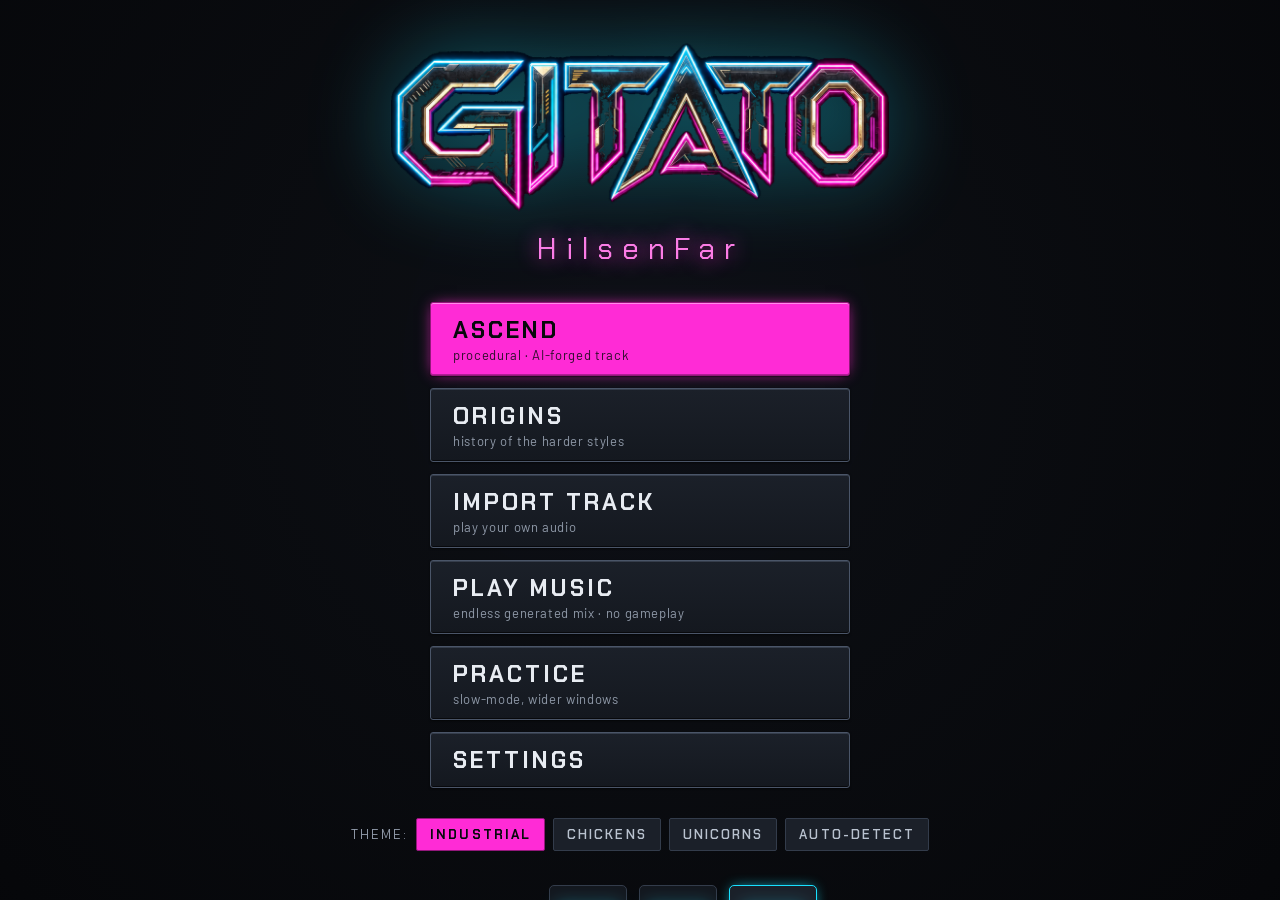
==== commit 12a79ce2: "Overhaul: pause/Android-back handling, settings panel in Gitato Command, focus rings, HUD plates, DS" ====
--- a/index.html
+++ b/index.html
@@ -58,7 +58,7 @@
 
   <!-- Menus -->
   <div id="screen-title" class="screen">
-    <img id="logo" alt="GITATO" />
+    <img id="logo" src="./assets/logo_gitato_t.png" width="1024" height="1024" alt="GITATO" />
     <div id="subtitle">HilsenFar</div>
     <div class="menu">
       <button class="btn primary" data-action="ascend">ASCEND <span>procedural · AI-forged track</span></button>
@@ -176,6 +176,28 @@
     <div id="jb-learn">learning your taste · <span id="jb-conf" class="gt-num">0%</span> · top: <span id="jb-top">—</span></div>
     <button class="btn" data-jb="stop" style="width:min(86vw,420px)">BACK TO MENU</button>
   </div>
+  <script>
+    // Back-button hygiene. app.bundle.js pushes a history entry per run (and
+    // again on every back-press pause) so that Android back pauses, then quits.
+    // It never pops those entries on QUIT / MENU / RESTART, so they pile up and
+    // leaving the site takes one extra back press per run. Pop whatever is
+    // left once the title screen is showing, and once at load (history.state
+    // survives a reload). The bundle's own popstate handler is a no-op while
+    // nothing runs, so these pops change nothing else.
+    (function () {
+      var title = document.getElementById('screen-title');
+      if (!title) return;
+      var settling = false;
+      function settle() {
+        if (title.classList.contains('hidden')) return;
+        var s = history.state;
+        if (s && s.gitatoRun) { settling = true; history.back(); }
+      }
+      new MutationObserver(settle).observe(title, { attributes: true, attributeFilter: ['class'] });
+      addEventListener('popstate', function () { if (settling) { settling = false; settle(); } });
+      settle();
+    })();
+  </script>
   <script defer src="./app.bundle.js"></script>
 </body>
 </html>
--- a/ds.css
+++ b/ds.css
@@ -54,6 +54,7 @@
   --gt-pl-2:  #1B2029;   /* control fill, raised plate                      */
   --gt-pl-3:  #232A35;   /* hover fill  ← worst-case background for contrast */
   --gt-pl-4:  #2C3441;   /* active / pressed fill                           */
+  --gt-hud:   #0C0F15;   /* opaque HUD fill over live canvas — see .gt-hud  */
 
   /* ═══ EDGES ══════════════════════════════════════════════════════════════
      Opaque, not rgba. v1's translucent hairlines drifted between surfaces and
@@ -68,7 +69,7 @@
      Measured against --gt-pl-3, the lightest surface any text can land on, so
      these are worst-case numbers, not best-case ones. */
   --gt-ink-1: #E8ECF2;   /* primary          12.18:1 on pl-3  AAA           */
-  --gt-ink-2: #B9C2CF;   /* body             7.84:1  on pl-3  AAA           */
+  --gt-ink-2: #B9C2CF;   /* body             8.03:1  on pl-3  AAA           */
   --gt-ink-3: #909AA9;   /* meta, captions   5.08:1  on pl-3  AA            */
   --gt-ink-4: #6B7484;   /* NEVER TEXT       3.06:1 — dividers, inert glyphs */
   --gt-ink-on-lit: #07090C;  /* the only colour allowed on a lit face       */
@@ -142,6 +143,8 @@
   --gt-track-logo:  .12em;   /* logotype — brand signature  */
   --gt-track-head:  .08em;   /* 19-30px headings            */
   --gt-track-hero:  .05em;   /* 52-118px display            */
+  --gt-track-serial: .14em;  /* 11px mono serials           */
+  --gt-track-badge:  .10em;  /* 11px mono badges            */
 
   --gt-lh-tight: 1.05;
   --gt-lh-head:  1.2;
@@ -193,15 +196,8 @@
 
   /* ═══ HAZARD & TEXTURE ═══════════════════════════════════════════════════ */
   --gt-hz-pitch: 18px;
-  --gt-hz-caution: repeating-linear-gradient(135deg,
-      var(--gt-yellow) 0 calc(var(--gt-hz-pitch) / 2),
-      #101319 calc(var(--gt-hz-pitch) / 2) var(--gt-hz-pitch));
-  --gt-hz-danger: repeating-linear-gradient(135deg,
-      var(--gt-red) 0 calc(var(--gt-hz-pitch) / 2),
-      #101319 calc(var(--gt-hz-pitch) / 2) var(--gt-hz-pitch));
-  --gt-hz-inert: repeating-linear-gradient(135deg,
-      var(--gt-edge-hair) 0 calc(var(--gt-hz-pitch) / 2),
-      transparent calc(var(--gt-hz-pitch) / 2) var(--gt-hz-pitch));
+  /* The --gt-hz-* gradients are declared below with bloom, NOT here — see the
+     note under the theme block. */
 
   /* ═══ PATTERN CHANNEL ════════════════════════════════════════════════════
      For charts, meters and team colours, i.e. anywhere several series sit side
@@ -248,7 +244,7 @@
      single biggest accessibility gap v2 closes. */
   --gt-focus-ink: #FFFFFF;
   --gt-focus-gap: var(--gt-sub-0);
-  --gt-focus-ring: 0 0 0 2px var(--gt-focus-gap), 0 0 0 4px var(--gt-focus-ink);
+  /* --gt-focus-ring is declared below with bloom, NOT here — same trap. */
 
   /* ═══ LAYOUT ═════════════════════════════════════════════════════════════ */
   --gt-wrap:      1120px;
@@ -327,6 +323,13 @@
 
    The fix is to re-declare bloom on the same elements that re-declare the
    signal, so the substitution happens with the right value in scope.
+
+   The same applies to EVERY token whose value contains var(): the focus ring
+   (reads --gt-focus-gap/--gt-focus-ink) and the hazard gradients (read
+   --gt-hz-pitch and the signal colours) live here for the same reason. A token
+   that is declared only on :root and built from var() cannot be retuned by a
+   descendant — measured: --gt-hz-pitch set to 40px on body left .gt-hazard at
+   9px/18px while the gradients sat in :root.
    ═══════════════════════════════════════════════════════════════════════════ */
 :root,
 [data-gt],
@@ -335,6 +338,16 @@
   --gt-bloom-sm: 0 0 14px -4px var(--gt-sig);
   --gt-bloom:    0 0 22px -4px var(--gt-sig), 0 0 52px -18px var(--gt-sig);
   --gt-bloom-lg: 0 0 30px -4px var(--gt-sig), 0 0 90px -22px var(--gt-sig);
+  --gt-focus-ring: 0 0 0 2px var(--gt-focus-gap), 0 0 0 4px var(--gt-focus-ink);
+  --gt-hz-caution: repeating-linear-gradient(135deg,
+      var(--gt-yellow) 0 calc(var(--gt-hz-pitch) / 2),
+      #101319 calc(var(--gt-hz-pitch) / 2) var(--gt-hz-pitch));
+  --gt-hz-danger: repeating-linear-gradient(135deg,
+      var(--gt-red) 0 calc(var(--gt-hz-pitch) / 2),
+      #101319 calc(var(--gt-hz-pitch) / 2) var(--gt-hz-pitch));
+  --gt-hz-inert: repeating-linear-gradient(135deg,
+      var(--gt-edge-hair) 0 calc(var(--gt-hz-pitch) / 2),
+      transparent calc(var(--gt-hz-pitch) / 2) var(--gt-hz-pitch));
 }
 
 /* ═══════════════════════════════════════════════════════════════════════════
@@ -342,18 +355,9 @@
    ds.css into an existing page changes nothing until you ask it to.
    ═══════════════════════════════════════════════════════════════════════════ */
 
-/* ── Focus. One rule, everything that can take it. ────────────────────────── */
-.gt-focusable:focus-visible,
-.gt-btn:focus-visible,
-.gt-plate:focus-visible,
-.gt-card:focus-visible,
-.gt-chip:focus-visible,
-.gt-input:focus-visible {
-  outline: none;
-  box-shadow: var(--gt-focus-ring);
-}
-/* On a lit face the ring inverts so it never disappears into the fill. */
-.gt-plate:focus-visible { --gt-focus-ink: #07090C; --gt-focus-gap: #FFFFFF; }
+/* Focus lives at the very END of this file — see the block after the components.
+   Putting it here, before the hover rules, is what the first draft did, and hover
+   won every tie. */
 
 /* Both plate classes get used on <a> as often as on <button>, and an anchor
    arrives with an underline and the UA link colour. Reset both here rather than
@@ -419,12 +423,24 @@
   box-shadow: var(--gt-e-1), var(--gt-bloom-sm);
 }
 .gt-btn:active { transform: translateY(1px); background: var(--gt-pl-4); }
-.gt-btn[disabled] { opacity: .45; cursor: not-allowed; transform: none; }
+/* Disabled is a stated condition, not a dimmer switch: ink-3 on pl-1 (6.25:1)
+   instead of opacity .45, which measured 3.72:1 and dimmed the frame with the
+   text. The :hover/:active matches are (0,3,0) so the hover rule above cannot
+   light a disabled button. */
+.gt-btn[disabled], .gt-btn[aria-disabled="true"],
+.gt-btn[disabled]:hover, .gt-btn[disabled]:active,
+.gt-btn[aria-disabled="true"]:hover, .gt-btn[aria-disabled="true"]:active {
+  color: var(--gt-ink-3);
+  background: var(--gt-pl-1);
+  border-color: var(--gt-edge-hair);
+  box-shadow: none;
+  cursor: not-allowed; transform: none;
+}
 /* Left edge bar — a second, non-colour channel for "this one is active". */
 .gt-btn--marked::before {
-  content: ""; position: absolute; left: 0; top: 0; bottom: 0; width: 3px;
+  content: ""; position: absolute; inset-inline-start: 0; inset-block: 0; width: 3px;
   background: var(--gt-sig); opacity: .85;
-  border-radius: var(--gt-r-2) 0 0 var(--gt-r-2);
+  border-start-start-radius: var(--gt-r-2); border-end-start-radius: var(--gt-r-2);
 }
 .gt-btn--ghost {
   background: transparent; border-color: var(--gt-edge-hair); box-shadow: none;
@@ -501,7 +517,7 @@
   padding: 3px 8px;
   font-family: var(--gt-font-mono);
   font-size: var(--gt-t-xs); font-weight: 700;
-  letter-spacing: .1em;
+  letter-spacing: var(--gt-track-badge);
   color: var(--gt-ink-3);
   background: var(--gt-sub-1);
   border: 1px solid var(--gt-edge-hair);
@@ -521,7 +537,9 @@
   box-shadow: inset 0 1px 3px rgba(0, 0, 0, .7);
   transition: border-color var(--gt-d-2) var(--gt-ease-soft);
 }
-.gt-input::placeholder { color: var(--gt-ink-4); }
+/* ink-3, not ink-4: placeholder is text and measured 4.27:1 on void with ink-4.
+   ink-3 measures 7.08:1 on void and 6.25:1 on pl-1. */
+.gt-input::placeholder { color: var(--gt-ink-3); }
 .gt-input:hover { border-color: var(--gt-edge-bezel); }
 .gt-input:focus-visible { border-color: var(--gt-sig); }
 
@@ -553,10 +571,10 @@
   background: var(--gt-edge-lip); box-shadow: 0 1px 0 rgba(0, 0, 0, .7);
   pointer-events: none;
 }
-.gt-riveted::before { left: 6px; top: 6px; }
-.gt-riveted::after  { right: 6px; top: 6px; }
-.gt-riveted > .gt-rivet::before { left: 6px; bottom: 6px; }
-.gt-riveted > .gt-rivet::after  { right: 6px; bottom: 6px; }
+.gt-riveted::before { inset-inline-start: 6px; inset-block-start: 6px; }
+.gt-riveted::after  { inset-inline-end: 6px;   inset-block-start: 6px; }
+.gt-riveted > .gt-rivet::before { inset-inline-start: 6px; inset-block-end: 6px; }
+.gt-riveted > .gt-rivet::after  { inset-inline-end: 6px;   inset-block-end: 6px; }
 
 /* ── HUD over live canvas ─────────────────────────────────────────────────────
    A translucent panel over a WebGL surface has no contrast guarantee: whatever
@@ -580,7 +598,6 @@
   box-shadow: var(--gt-e-1);
   backdrop-filter: none;
 }
-:root { --gt-hud: #0C0F15; }
 
 /* ── Texture overlay ──────────────────────────────────────────────────────────
    Both layers sit BELOW content, not over it. An overlay-blended grain on top of
@@ -605,11 +622,23 @@
 [data-gt="rltracker"] .gt-grain { display: none; }
 
 /* ── Icons ────────────────────────────────────────────────────────────────── */
+/* The stroke defaults are repeated here on purpose. icons.svg carries its own
+   <style> block, and when a symbol is pulled in with <use href="icons.svg#…">
+   the clone lands in a shadow tree — whether the source document's stylesheet
+   reaches it is not something to bet a whole icon set on. Without a fallback the
+   failure mode is every icon rendering as a solid black blob. With one, the worst
+   case is that a handful of deliberately-solid marks (play, record, dot) come
+   through as outlines. */
 .gi {
   width: 1.15em; height: 1.15em;
   flex: none;
   color: currentColor;
   vertical-align: -.16em;
+  fill: none;
+  stroke: currentColor;
+  stroke-width: 1.75;
+  stroke-linecap: round;
+  stroke-linejoin: round;
 }
 .gi--lg { width: 1.5em; height: 1.5em; }
 .gi--sm { width: 1em; height: 1em; }
@@ -638,13 +667,76 @@
 /* ink-3, not ink-4. The first draft used ink-4 here and measured 4.15:1 — under
    AA. The rule that ink-4 never carries text applies to this file too. */
 .gt-serial { font-family: var(--gt-font-mono); font-size: var(--gt-t-xs);
-             letter-spacing: .14em; color: var(--gt-ink-3); }
+             letter-spacing: var(--gt-track-serial); color: var(--gt-ink-3); }
 /* Numerals that change in place — scores, timers, meters — must not reflow. */
 .gt-num { font-family: var(--gt-font-ui); font-variant-numeric: tabular-nums;
           font-feature-settings: "tnum" 1; letter-spacing: .02em; }
 
 /* ── Selection ────────────────────────────────────────────────────────────── */
-::selection { background: var(--gt-sig); color: var(--gt-ink-on-lit); }
+/* Scoped to a themed subtree, so a page that has not opted in keeps the UA
+   highlight — a bare ::selection restyled every page this file was dropped into. */
+[data-gt] ::selection, [data-gt]::selection,
+[class*="gt-"] ::selection, [class*="gt-"]::selection {
+  background: var(--gt-sig); color: var(--gt-ink-on-lit);
+}
+
+/* ═══════════════════════════════════════════════════════════════════════════
+   FOCUS — last on purpose.
+
+   Two things went wrong here in the first draft, both measured in Chrome:
+
+   1. The focus block sat above the components. `.gt-btn:focus-visible` and
+      `.gt-btn:hover` are both (0,2,0), so on a tie the later rule wins — and
+      hover was later. A keyboard user whose mouse happened to rest on the
+      button got the hover shadow instead of the ring. On `.gt-btn--ghost`,
+      whose hover sets `box-shadow: none`, they got NO visible focus at all.
+      That is WCAG 2.4.7 failing in the one situation nobody tests.
+      Fix: same specificity, but last. Ties now go to focus.
+
+   2. `.gt-plate:focus-visible { --gt-focus-ink: …; --gt-focus-gap: … }` was
+      dead code. --gt-focus-ring was declared on :root, so its var()s resolved
+      there; re-declaring the two inputs on a descendant could not reach it. Same
+      trap as the bloom tokens. Measured: the ring on a plate was byte-identical
+      to the ring at :root.
+      So the ring is written out at the use site below (the var()s resolve on the
+      focused element itself), and --gt-focus-ring is re-declared in the theme
+      block for surfaces that read the token. A control that sets
+      --gt-focus-ink/--gt-focus-gap on itself now gets what it asked for.
+      The polarity stays un-inverted deliberately — a near-black gap against a
+      lit plate with a white outer edge against the dark page is the readable
+      combination. Inverting puts a #07090C ring on a #0A0C10 substrate (1.02:1)
+      and a white band on a cyan fill (1.60:1). Do not invert it.
+
+   3. clip-path clips an element's OWN outer box-shadow, so the outer ring is
+      never painted on .gt-plate — measured: every pixel 1-4px outside the edge
+      stayed the page colour, in every theme, --gt-r-cut: 0 included. Lit faces
+      get the ring drawn inside the edge instead: white at the edge, the dark
+      gap against the lit fill. Measured visible at +0/+1px and +3px.
+   ═══════════════════════════════════════════════════════════════════════════ */
+.gt-focusable:focus-visible,
+.gt-btn:focus-visible,
+.gt-plate:focus-visible,
+.gt-card:focus-visible,
+.gt-chip:focus-visible,
+.gt-input:focus-visible {
+  outline: none;
+  box-shadow: 0 0 0 2px var(--gt-focus-gap), 0 0 0 4px var(--gt-focus-ink);
+}
+/* Hover rules that also set box-shadow must not out-specify this. If a surface
+   adds one like `.gt-btn:hover:not(:disabled)` — (0,3,0), because :not() takes
+   its argument's specificity — it will win again. Match it here if so. */
+.gt-btn:hover:focus-visible,
+.gt-btn--ghost:hover:focus-visible,
+a.gt-card:hover:focus-visible,
+.gt-plate:hover:focus-visible {
+  box-shadow: 0 0 0 2px var(--gt-focus-gap), 0 0 0 4px var(--gt-focus-ink);
+}
+/* Lit faces — see point 3 above. One ring for every lit control. */
+.gt-plate:focus-visible,
+.gt-plate:hover:focus-visible,
+.gt-chip--lit:focus-visible {
+  box-shadow: inset 0 0 0 2px var(--gt-focus-ink), inset 0 0 0 4px var(--gt-ink-on-lit);
+}
 
 /* ═══════════════════════════════════════════════════════════════════════════
    MOTION PREFERENCE
@@ -658,7 +750,7 @@
     transition-duration: .01ms !important;
     scroll-behavior: auto !important;
   }
-  .gt-plate:hover, .gt-btn:active, a.gt-card:hover { transform: none; }
+  .gt-plate:hover, .gt-plate:active, .gt-btn:active, a.gt-card:hover { transform: none; }
 }
 
 /* ═══════════════════════════════════════════════════════════════════════════
@@ -670,6 +762,26 @@
     border: 1px solid ButtonBorder;
     clip-path: none;
   }
-  .gt-plate:focus-visible, .gt-btn:focus-visible,
-  .gt-card:focus-visible, .gt-input:focus-visible { outline: 3px solid Highlight; }
-}
+  /* The marked bar and the hazard band are backgrounds, and backgrounds are
+     dropped here — measured: both vanished. Redraw them in system colours. */
+  .gt-btn--marked::before { background: CanvasText; forced-color-adjust: none; }
+  .gt-hazard { height: 0; background: none; box-shadow: none; border-top: 4px dashed CanvasText; }
+  .gt-plate:focus-visible, .gt-btn:focus-visible, .gt-card:focus-visible,
+  .gt-chip:focus-visible, .gt-input:focus-visible { outline: 3px solid Highlight; }
+}
+
+/* ═══════════════════════════════════════════════════════════════════════════
+   PRINT. Browsers drop backgrounds on paper by default (print-color-adjust:
+   economy), which leaves the light ink ramp on white — measured 1.19:1 for
+   ink-1, 2.85:1 for ink-3. Text goes black, the texture layers and hazard bands
+   go away, and plates become outlined boxes.
+   ═══════════════════════════════════════════════════════════════════════════ */
+@media print {
+  .gt-grain, .gt-vignette, .gt-hazard { display: none; }
+  .gt-body, .gt-label, .gt-serial, .gt-tagline, .gt-chip, .gt-badge, .gt-btn,
+  .gt-btn[disabled], .gt-btn[aria-disabled="true"],
+  .gt-card, .gt-card--soon .gt-card__title, .gt-h1, .gt-h2, .gt-logo, .gt-num,
+  .gt-input, .gt-plate[disabled], .gt-plate[aria-disabled="true"] { color: #000; }
+  .gt-plate { color: #000; background: #fff; box-shadow: none; clip-path: none; border: 1px solid #000; }
+  .gt-card, .gt-panel, .gt-btn, .gt-chip, .gt-badge, .gt-input { background: #fff; box-shadow: none; border-color: #000; }
+}
--- a/style.css
+++ b/style.css
@@ -10,9 +10,11 @@
      into inline styles (gamepad menu highlight; local-loop category tags), so
      those two names must keep resolving. They are aliases onto DS tokens now,
      not a second palette. --red / --gold / --bg follow the same rule.
-   • The HUD keeps px sizes and a glow instead of DS plates: it floats over a
-     live WebGL canvas, is pointer-events:none, and app.bundle.js overwrites
-     #combo-x colour/size/text-shadow inline every frame from its own tier table.
+   • The HUD keeps px sizes and its glow, but each group (combo, score, meter
+     labels, theme badge) now sits on a small opaque --gt-hud plate: it floats
+     over a live WebGL canvas, so without one the ink has no contrast guarantee.
+     The plate goes on the containers only — app.bundle.js overwrites #combo-x
+     colour/size/text-shadow inline every frame from its own tier table.
    • Round shapes (reticle, spinner, DROP button, transport buttons) keep 50%.
      That is a shape, not a value off the radius scale.
    ═══════════════════════════════════════════════════════════════════════════ */
@@ -34,7 +36,7 @@
      for caps; sentence-case help text reads wrong at .16em. */
   --g-track-desc: .05em;
 
-  /* HUD emission. Not a plate — a glow over rendered geometry. */
+  /* HUD emission: the glow on the text (the plate under it is --gt-hud). */
   --g-hud-glow: 0 0 12px rgba(25, 224, 255, .5);
 }
 
@@ -99,6 +101,12 @@
   text-shadow:var(--g-hud-glow); }
 #hud-top{ position:absolute; top:24px; left:0; right:0; display:flex; justify-content:space-between; padding:0 36px; }
 #combo{ display:flex; flex-direction:column; }
+/* Opaque plate under each HUD group. ink-2 on --gt-hud measures 11.2:1 and
+   ink-3 6.8:1 whatever the canvas draws; the glow stays on the text. Only the
+   containers get it — #combo-x and #score are styled inline by app.bundle.js. */
+#combo,#score-wrap,#theme-badge,#energy-label,#drop-label{ background:var(--gt-hud);
+  border:1px solid var(--gt-edge-hair); border-radius:var(--gt-r-2); padding:4px 10px; }
+#theme-badge:empty{ display:none; }   /* no empty plate before the bundle writes the theme name */
 #combo-x{ font-size:52px; font-weight:800; line-height:var(--gt-lh-tight); color:var(--gt-ink-1);
   text-shadow:0 0 24px var(--gt-cyan); transition:transform .08s var(--gt-ease-snap), color var(--gt-d-2) var(--gt-ease-soft); }
 #combo-label{ font-size:14px; letter-spacing:var(--gt-track-tag); color:var(--gt-ink-2); }
@@ -113,8 +121,12 @@
   transition:height .12s var(--gt-ease-soft); }
 #drop-bar{ position:absolute; bottom:0; left:0; right:0; height:0%; background:linear-gradient(0deg,var(--gt-sig),#fff);
   transition:height .12s var(--gt-ease-soft); }
-#energy-label,#drop-label{ position:absolute; bottom:-26px; left:50%; transform:translateX(-50%);
+/* Anchored to the meter's outer edge (not centred on it), so the plate can only
+   grow inwards: centred, the 82px ENERGY plate started 2px off-screen at 1366. */
+#energy-label,#drop-label{ position:absolute; bottom:-26px;
   font-size:11px; letter-spacing:var(--gt-track-tag); color:var(--gt-ink-2); white-space:nowrap; }
+#energy-label{ left:0; text-align:left; }
+#drop-label{ right:0; text-align:right; }
 #judgement{ position:absolute; top:38%; left:50%; transform:translate(-50%,-50%); font-size:54px;
   font-weight:800; opacity:0; letter-spacing:var(--gt-track-hero); }
 #rank-flash{ position:absolute; top:50%; left:50%; transform:translate(-50%,-50%); font-size:200px;
@@ -147,7 +159,11 @@
 .screen::-webkit-scrollbar { width: 8px; }
 .screen::-webkit-scrollbar-thumb { background: var(--gt-edge-bezel); border-radius: var(--gt-r-1); }
 .screen::-webkit-scrollbar-thumb:hover { background: var(--gt-edge-lip); }
-#logo{ width:min(56vw,640px); filter:drop-shadow(0 0 40px rgba(25,224,255,.4)); }
+/* The PNG is 1024×1024 with the glyph in rows 338–684 — two thirds of it is
+   transparent padding. Sized by height and cropped to the glyph band with
+   object-fit, so the menu stays above the fold on 1366×768. */
+#logo{ width:auto; height:min(19vh, 215px); aspect-ratio:1024/352; object-fit:cover; object-position:center;
+  filter:drop-shadow(0 0 40px rgba(25,224,255,.4)); }
 #subtitle{ font-size:var(--gt-t-xl); letter-spacing:var(--gt-track-tag); color:var(--gt-sig-2-ink);
   text-shadow:0 0 20px var(--gt-sig-2); margin-top:-6px; }
 
@@ -372,28 +388,27 @@
   #score-label{ font-size:10px; }
   #hud-left{ left:10px; } #hud-right{ right:10px; }
   #hud-left,#hud-right{ width:14px; height:32vh; }
-  /* The meter labels are centred on a 14px-wide column pinned 10px from the
-     viewport edge, so a centred label only has ~24px of room on its outer side
-     before it leaves the screen. "ENERGY" needs ~42px and was being clipped —
-     5px in v1 at 2px tracking, 8px here at --gt-track-tag (.30em) on 9px.
-     Fixed for real by anchoring each label to its meter's outer edge instead of
-     its centre, so it can only grow inwards. One rung down on the tracking
-     scale as well, since .30em is a caps-tagline value on a 9px label. */
-  #energy-label,#drop-label{ font-size:9px; letter-spacing:var(--gt-track-label); }
-  #energy-label{ left:0; right:auto; transform:none; text-align:left; }
-  #drop-label{ left:auto; right:0; transform:none; text-align:right; }
+  /* The meter labels used to be centred on a 14px-wide column pinned 10px from
+     the viewport edge, so "ENERGY" (~42px) was clipped at the screen edge. They
+     are now anchored to the meter's outer edge at every width (see the base
+     rule). One rung down on the tracking scale, since .30em is a caps-tagline
+     value on a small label. 11px, not 9: 9px was below the legible floor. */
+  #energy-label,#drop-label{ font-size:11px; letter-spacing:var(--gt-track-label); }
   #judgement{ font-size:32px; }
   #rank-flash{ font-size:110px; }
   #rec-dot{ top:14px; font-size:12px; }
-  #theme-badge{ bottom:12px; font-size:10px; }
+  #theme-badge{ bottom:12px; font-size:11px; }
   #cockpit-avatar{ height:16vh; }
   #reticle{ width:74px; height:74px; margin:-37px 0 0 -37px; }
 
   .screen{ gap:var(--gt-s-3); padding:var(--gt-s-5) 0; }
-  #logo{ width:min(74vw,340px); }
+  #logo{ height:min(16vh, 120px); }
   .menu{ gap:9px; width:min(92vw,420px); }
   .btn{ padding:var(--gt-s-3) var(--gt-s-4); }
   #theme-picker{ flex-wrap:wrap; justify-content:center; max-width:94vw; }
+  /* 44px touch targets (were 32 / 34 px) */
+  .theme-opt{ padding:12px 14px; min-height:44px; }
+  #apk-link{ min-height:44px; padding:10px 16px; }
   #char-picker{ flex-wrap:wrap; justify-content:center; }
   .char-opt img{ width:52px; height:70px; }
   #buffer-picker{ max-width:94vw; }
@@ -422,3 +437,15 @@
   #drop-btn.ready{ animation:none; }
   .btn:hover, .btn.primary:hover, .jb-btn:hover, .jb-btn:active, .btn:active{ transform:none; }
 }
+
+/* ── Focus beats hover and beats the lit plates ───────────────────────────────
+   The :focus-visible rules at the top tie on specificity with .btn:hover,
+   .btn.primary, .char-opt.active and .jb-btn:hover, and those come later, so
+   the ring vanished while the pointer rested on a focused control and never
+   showed on the primary plate at all (WCAG 2.4.7). Last in the file, higher
+   specificity. */
+.btn:hover:focus-visible, .btn.primary:focus-visible, .btn.primary:hover:focus-visible,
+.char-opt.active:focus-visible, .jb-btn:hover:focus-visible,
+#apk-link:hover:focus-visible, #demucs-btn:hover:focus-visible{
+  box-shadow:var(--gt-focus-ring);
+}
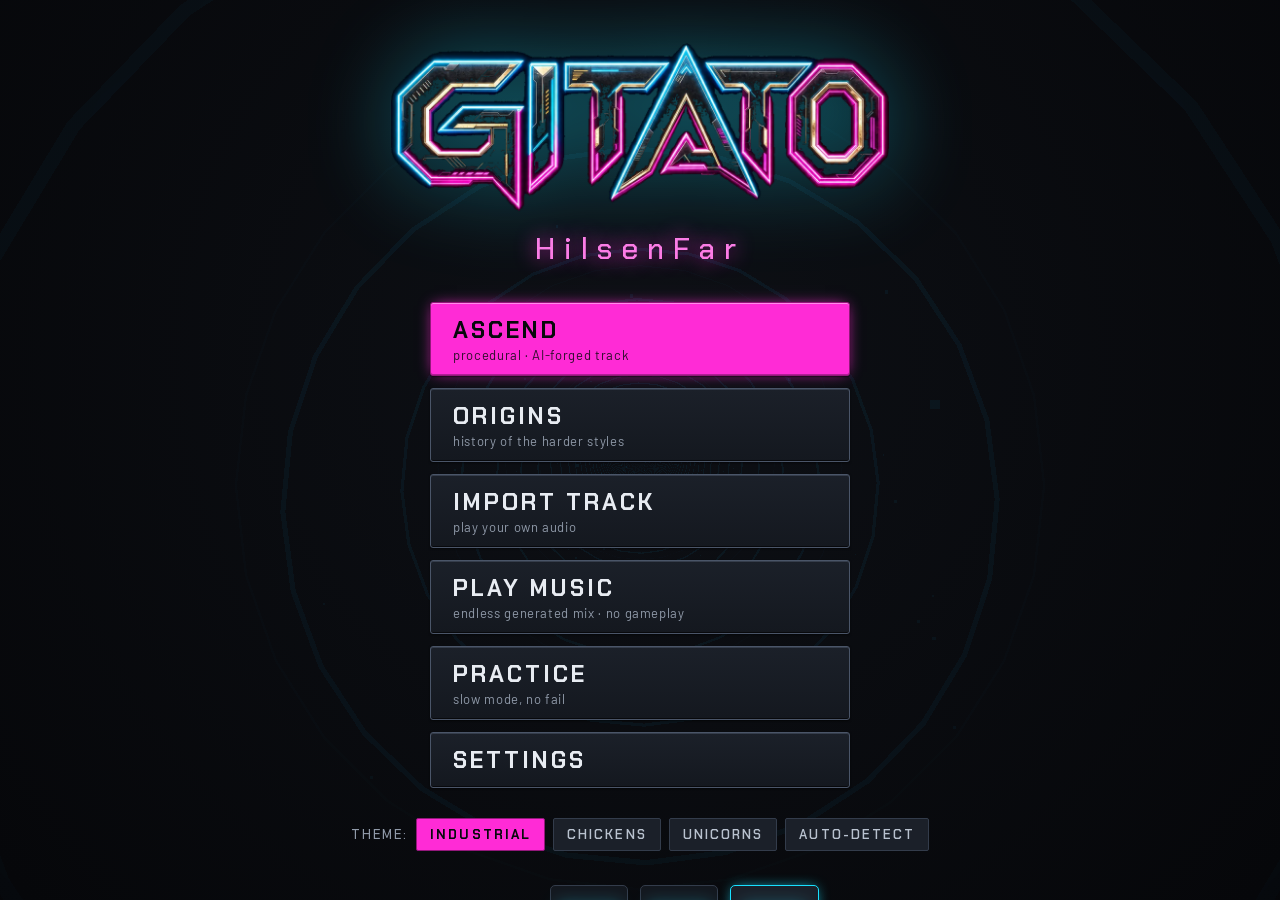
==== commit 996cf59f: "GITATO: overhaul round 22-23/9 (controller menus, auto-pause, fair start, rank by accuracy, calibrat" ====
--- a/index.html
+++ b/index.html
@@ -11,12 +11,11 @@
   <link rel="apple-touch-icon" href="./icons/icon-180.png" />
   <meta property="og:title" content="GITATO – HilsenFar" />
   <meta property="og:description" content="On-rails lock-on rhythm flyer. Hard genres, synesthetic visuals, play free in the browser." />
-  <!-- Brand typography. v1 asked for Rajdhani in style.css and never fetched it,
-       so the game rendered in Segoe UI. Loaded the same way beatsurfer does. -->
-  <link rel="preconnect" href="https://fonts.googleapis.com">
-  <link rel="preconnect" href="https://fonts.gstatic.com" crossorigin>
-  <link href="https://fonts.googleapis.com/css2?family=Orbitron:wght@700;800;900&family=Chakra+Petch:wght@500;600;700&family=Barlow:wght@400;500;600;700&display=swap" rel="stylesheet">
-  <!-- GITATO Design System v2 — must come before style.css so the surface can override -->
+  <!-- Brand typography, self-hosted (DS v2.1): no render-blocking trip to
+       Google and no visitor IP sent there. fonts.css must precede ds.css. -->
+  <link rel="preload" href="./fonts/chakra-petch-700.woff2" as="font" type="font/woff2" crossorigin>
+  <link rel="stylesheet" href="./fonts.css" />
+  <!-- GITATO Design System v2.1 — must come before style.css so the surface can override -->
   <link rel="stylesheet" href="./ds.css" />
   <link rel="stylesheet" href="./style.css" />
   <script>
@@ -58,14 +57,14 @@
 
   <!-- Menus -->
   <div id="screen-title" class="screen">
-    <img id="logo" src="./assets/logo_gitato_t.png" width="1024" height="1024" alt="GITATO" />
+    <img id="logo" src="./assets/logo_gitato.webp" width="1024" height="352" alt="GITATO" fetchpriority="high" />
     <div id="subtitle">HilsenFar</div>
     <div class="menu">
       <button class="btn primary" data-action="ascend">ASCEND <span>procedural · AI-forged track</span></button>
       <button class="btn" data-action="origins">ORIGINS <span>history of the harder styles</span></button>
       <button class="btn" data-action="import">IMPORT TRACK <span>play your own audio</span></button>
       <button class="btn" data-action="jukebox">PLAY MUSIC <span>endless generated mix · no gameplay</span></button>
-      <button class="btn" data-action="practice">PRACTICE <span>slow-mode, wider windows</span></button>
+      <button class="btn" data-action="practice">PRACTICE <span>slow mode, no fail</span></button>
       <button class="btn" data-action="settings">SETTINGS</button>
     </div>
     <div id="theme-picker">
@@ -92,7 +91,7 @@
     <button id="demucs-btn" class="hidden"><svg class="gi" aria-hidden="true"><use href="./icons.svg#gi-gear"></use></svg>ENABLE REAL KICK (Demucs)</button>
     <div id="controls-hint">
       <span class="ch pointer-fine"><b>Mouse/Click</b> aim &amp; fire · shoot to the beat · <b>SPACE</b> drop</span>
-      <span class="ch pointer-fine"><svg class="gi" aria-hidden="true"><use href="./icons.svg#gi-gamepad"></use></svg><b>Pad</b> L-stick aim · <b>R2/A</b> fire · <b>X/□</b> drop · <b>L1</b> dodge · <b>Options</b> pause</span>
+      <span class="ch pointer-fine"><svg class="gi" aria-hidden="true"><use href="./icons.svg#gi-gamepad"></use></svg><b>Pad</b> L-stick aim · <b>R2/A</b> fire · <b>X/□</b> drop · <b>Options</b> pause</span>
       <span class="ch pointer-coarse"><svg class="gi" aria-hidden="true"><use href="./icons.svg#gi-touch"></use></svg><b>Touch</b> hold &amp; drag to paint targets · release to fire · tap <b>DROP</b> when it glows</span>
     </div>
   </div>
@@ -115,7 +114,20 @@
         <span class="setting-note">Extra synthesized kick on top of the track — OFF by default. It follows the track's beatgrid and goes quiet in breakdowns.</span>
       </div>
       <button class="btn" id="settings-hitsound-btn">HIT SOUNDS: ON <span>the little blips when you lock &amp; hit targets</span></button>
+      <button class="btn" data-action="calibrate">CALIBRATE AUDIO <span id="cal-current">tap along to a click · fixes Bluetooth delay</span></button>
       <button class="btn" data-action="to-title">BACK TO MENU</button>
+    </div>
+  </div>
+
+  <div id="screen-calibrate" class="screen hidden">
+    <div class="forge-title">CALIBRATE AUDIO</div>
+    <div class="forge-sub">Tap on every click: SPACE, a click, a tap or pad A. 12 taps.</div>
+    <button id="cal-tap" class="cal-tap" type="button" aria-describedby="cal-result">TAP</button>
+    <div id="cal-dots" class="cal-dots" aria-hidden="true"></div>
+    <div id="cal-result" class="forge-status" role="status"></div>
+    <div class="menu">
+      <button class="btn" data-action="cal-reset">RESET TO 0 ms</button>
+      <button class="btn" data-action="cal-back">BACK</button>
     </div>
   </div>
 
@@ -142,7 +154,7 @@
     <div id="result-stats"></div>
     <div class="menu">
       <button class="btn primary" data-action="retry">ONE MORE</button>
-      <button class="btn" data-action="save-video">SAVE VIDEO (4K/60)</button>
+      <button class="btn" data-action="save-video">SAVE CLIP</button>
       <button class="btn" data-action="save-audio">SAVE AUDIO (lossless)</button>
       <button class="btn" data-action="share">SHARE…</button>
       <button class="btn" data-action="to-title">MENU</button>
@@ -191,7 +203,7 @@
       function settle() {
         if (title.classList.contains('hidden')) return;
         var s = history.state;
-        if (s && s.gitatoRun) { settling = true; history.back(); }
+        if (s && (s.gitatoRun || s.gitatoScreen)) { settling = true; history.back(); }
       }
       new MutationObserver(settle).observe(title, { attributes: true, attributeFilter: ['class'] });
       addEventListener('popstate', function () { if (settling) { settling = false; settle(); } });
--- a/fonts.css
+++ b/fonts.css
@@ -0,0 +1,77 @@
+/* ═══════════════════════════════════════════════════════════════════════════
+   GITATO DESIGN SYSTEM v2.1 — self-hosted fonts
+   Link this BEFORE ds.css and ship the fonts/ folder next to it:
+
+       <link rel="preload" href="fonts/chakra-petch-700.woff2" as="font" type="font/woff2" crossorigin>
+       <link rel="stylesheet" href="fonts.css">
+       <link rel="stylesheet" href="ds.css">
+
+   Why self-hosted: v2.0 pulled all three families from Google Fonts through an
+   @import at the top of ds.css. That cost a render-blocking round trip to two
+   extra origins (the @import is only discovered after ds.css itself arrives),
+   and every visitor's IP went to Google before a single glyph was drawn.
+   The files below are the latin subset (English + Danish + the punctuation the
+   sites actually use), 150 kB for all eight faces, served from our own origin.
+
+   Orbitron ships as ONE weight, 800. The logotype asks for 900; declaring the
+   face as `font-weight: 800 900` makes the browser use the real 800 outline for
+   900 instead of smearing a synthetic bold over it.
+
+   Licences: SIL Open Font License 1.1 — fonts/OFL-*.txt travel with the files.
+   ═══════════════════════════════════════════════════════════════════════════ */
+@font-face {
+  font-family: "Orbitron";
+  font-style: normal;
+  font-weight: 700 900;
+  font-display: swap;
+  src: url("fonts/orbitron-800.woff2") format("woff2");
+}
+@font-face {
+  font-family: "Chakra Petch";
+  font-style: normal;
+  font-weight: 500;
+  font-display: swap;
+  src: url("fonts/chakra-petch-500.woff2") format("woff2");
+}
+@font-face {
+  font-family: "Chakra Petch";
+  font-style: normal;
+  font-weight: 600;
+  font-display: swap;
+  src: url("fonts/chakra-petch-600.woff2") format("woff2");
+}
+@font-face {
+  font-family: "Chakra Petch";
+  font-style: normal;
+  font-weight: 700;
+  font-display: swap;
+  src: url("fonts/chakra-petch-700.woff2") format("woff2");
+}
+@font-face {
+  font-family: "Barlow";
+  font-style: normal;
+  font-weight: 400;
+  font-display: swap;
+  src: url("fonts/barlow-400.woff2") format("woff2");
+}
+@font-face {
+  font-family: "Barlow";
+  font-style: normal;
+  font-weight: 500;
+  font-display: swap;
+  src: url("fonts/barlow-500.woff2") format("woff2");
+}
+@font-face {
+  font-family: "Barlow";
+  font-style: normal;
+  font-weight: 600;
+  font-display: swap;
+  src: url("fonts/barlow-600.woff2") format("woff2");
+}
+@font-face {
+  font-family: "Barlow";
+  font-style: normal;
+  font-weight: 700;
+  font-display: swap;
+  src: url("fonts/barlow-700.woff2") format("woff2");
+}
--- a/ds.css
+++ b/ds.css
@@ -37,10 +37,12 @@
                  more legible than Orbitron below ~20px.
    Barlow  body copy. Rajdhani (v1's choice) is a condensed face; it is fine for
            a HUD and genuinely hard work for a paragraph.
-   Loaded from Google Fonts, matching how beatsurfer already does it — that was
-   the one surface where the brand typography actually reached the screen.
+   v2.1: the faces are self-hosted. Link gitato-fonts.css (shipped as fonts.css,
+   with its fonts/ folder) before this file. v2.0 had a Google Fonts @import
+   here; it was render-blocking (discovered only after ds.css arrived) and sent
+   every visitor to a third-party origin. Without fonts.css the stacks below
+   fall back to system faces, so nothing breaks, it just looks generic.
    ─────────────────────────────────────────────────────────────────────────── */
-@import url("https://fonts.googleapis.com/css2?family=Orbitron:wght@700;800;900&family=Chakra+Petch:wght@500;600;700&family=Barlow:wght@400;500;600;700&display=swap");
 
 :root {
   /* ═══ SUBSTRATE ══════════════════════════════════════════════════════════
--- a/style.css
+++ b/style.css
@@ -423,6 +423,27 @@
   .jb-btn.big{ width:68px; height:68px; }
 }
 
+/* ── calibration ─────────────────────────────────────────────────────────── */
+.cal-tap{ width:min(70vw, 280px); height:min(28vh, 180px); border-radius:var(--gt-r-3);
+  background:var(--gt-pl-2); color:var(--gt-ink-1); border:2px solid var(--gt-edge-lip);
+  font-family:var(--gt-font-ui); font-weight:700; font-size:var(--gt-t-xl); letter-spacing:var(--gt-track-btn);
+  cursor:pointer; touch-action:manipulation; user-select:none; }
+.cal-tap:active{ background:var(--gt-sig); color:var(--gt-ink-on-lit); border-color:var(--gt-sig); }
+.cal-dots{ font-size:var(--gt-t-md); letter-spacing:.3em; color:var(--gt-sig-ink); min-height:1.4em; }
+#cal-result{ max-width:min(90vw, 560px); text-align:center; }
+
+/* ── phone held sideways (the installed PWA is locked to landscape) ────────────
+   844x390: the round DROP button sat on top of the DROP meter it tells you to
+   watch, and QUIT TO MENU fell below the bottom edge of the pause menu. */
+@media (max-height: 480px){
+  #drop-btn{ right:auto; left:max(64px, env(safe-area-inset-left)); bottom:max(16px, env(safe-area-inset-bottom)); width:72px; height:72px; }
+  #hud-left,#hud-right{ height:34vh; }
+  #screen-pause .menu{ gap:8px; }
+  #screen-pause .btn span{ display:none; }
+  .forge-title{ font-size:var(--gt-t-xl); }
+  .screen{ gap:var(--gt-s-2); }
+}
+
 /* ═══════════════════════════════════════════════════════════════════════════
    MOTION PREFERENCE
    ds.css already collapses every duration. These rules give the decorative
@@ -449,3 +470,12 @@
 #apk-link:hover:focus-visible, #demucs-btn:hover:focus-visible{
   box-shadow:var(--gt-focus-ring);
 }
+
+/* pad-only first visit: the browser needs one key press or tap before audio may start */
+.gesture-hint {
+  position: fixed; left: 50%; bottom: max(24px, env(safe-area-inset-bottom, 0px)); transform: translateX(-50%);
+  z-index: 50; max-width: calc(100vw - 32px); padding: 10px 16px;
+  background: var(--gt-hud); color: var(--gt-ink-1); border: 1px solid var(--gt-edge-lip);
+  box-shadow: inset 0 1px 0 var(--gt-lip), inset 0 -1px 0 var(--gt-occl);
+  font: 600 14px/1.35 var(--gt-font-ui); letter-spacing: .04em; text-align: center;
+}
